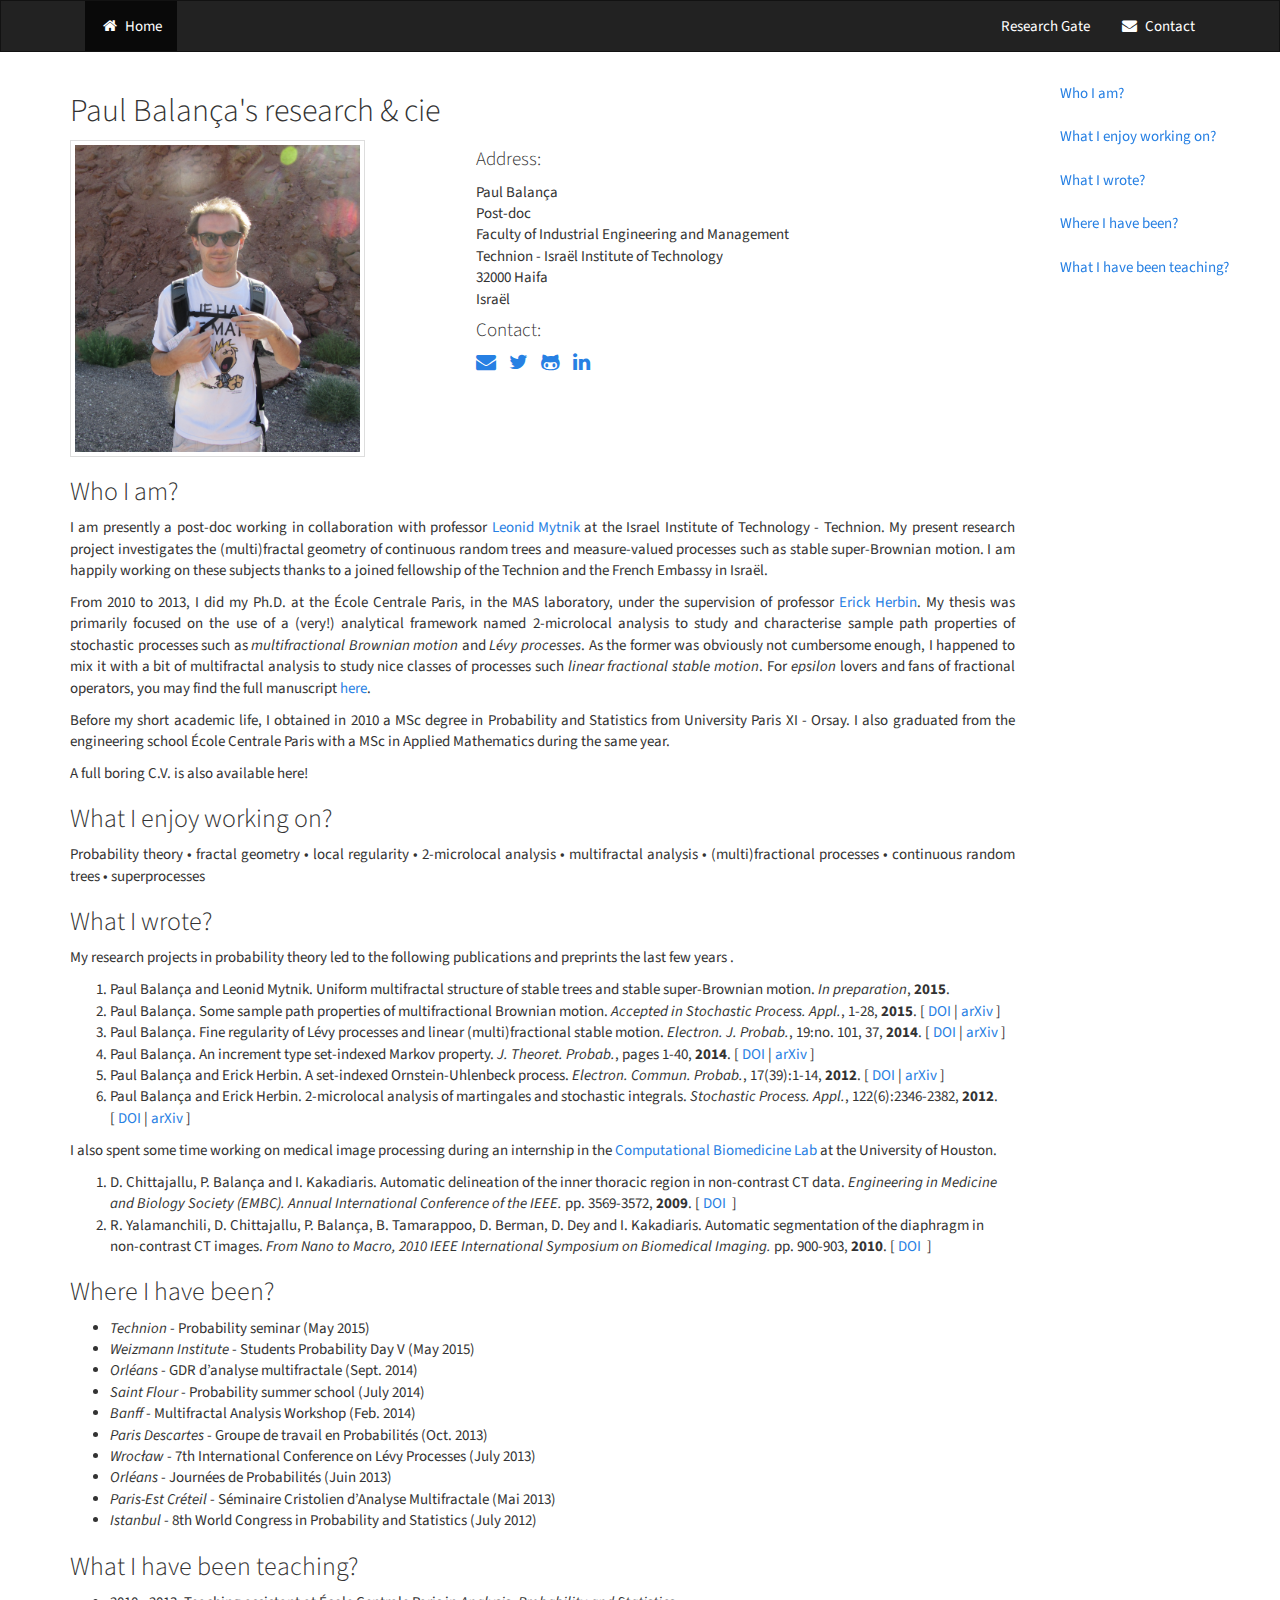
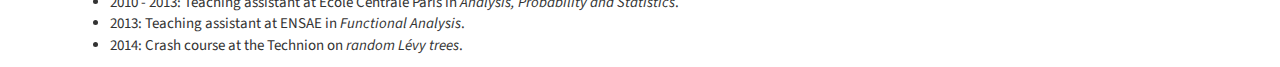
==== index.html @ 2288d872 "Update list of publications and short bio." ====
<!DOCTYPE html>
<html lang="en">
  <head>
    <meta charset="utf-8">
    <meta http-equiv="X-UA-Compatible" content="IE=edge">
    <meta name="viewport" content="width=device-width, initial-scale=1">
    <!-- The above 3 meta tags *must* come first in the head; any other head content must come *after* these tags -->
    <title>Home sweet Home - Paul Balança</title>

    <!-- Bootstrap -->
    <link href="css/bootstrap.min.css" rel="stylesheet">
    <!-- Font awesome -->
    <link rel="stylesheet" href="css/academicons.css" />
    <link rel="stylesheet" href="https://maxcdn.bootstrapcdn.com/font-awesome/4.3.0/css/font-awesome.min.css">
    <!-- Personal stylesheet -->
    <link href="css/style.css" rel="stylesheet">

    <!--     <script type='text/javascript'>//<![CDATA[
    $(window).load(function(){
    $('body').scrollspy({
    target: '#sidebar'
    });
    });//]]>
    </script> -->
    <!-- <script>
    $('body').scrollspy({
    target: '.bs-docs-sidebar',
    offset: 40});
    </script> -->
    <!-- HTML5 shim and Respond.js for IE8 support of HTML5 elements and media queries -->
    <!-- WARNING: Respond.js doesn't work if you view the page via file:// -->
    <!--[if lt IE 9]>
    <script src="https://oss.maxcdn.com/html5shiv/3.7.2/html5shiv.min.js"></script>
    <script src="https://oss.maxcdn.com/respond/1.4.2/respond.min.js"></script>
    <![endif]-->
  </head>
  <body>

    <nav class="navbar navbar-default">
      <div class="container">
        <div class="navbar-header">
          <button type="button" class="navbar-toggle collapsed" data-toggle="collapse" data-target="#bs-example-navbar-collapse-1">
          <span class="sr-only">Toggle navigation</span>
          <span class="icon-bar"></span>
          <span class="icon-bar"></span>
          <span class="icon-bar"></span>
          </button>
          <!-- <a class="navbar-brand" href="#">Paul Balança</a> -->
        </div>
        <div class="collapse navbar-collapse" id="bs-example-navbar-collapse-1">
          <ul class="nav navbar-nav">
            <li class="active"><a href="#"><i class="fa fa-home fa-fw"></i>&nbsp; Home<span class="sr-only">(current)</span></a></li>
            <!-- <li><a href="#">Research</a></li> -->
            <!-- <li><a href="#">Teaching</a></li> -->
            <!-- <li class="dropdown">
              <a href="#" class="dropdown-toggle" data-toggle="dropdown" role="button" aria-expanded="false">Visualisations <span class="caret"></span></a>
              <ul class="dropdown-menu" role="menu">
                <li><a href="#">Multifractal spectrum</a></li>
                <li><a href="#">Something else!</a></li>
                <li class="divider"></li>
              </ul>
            </li> -->
          </ul>
          <ul class="nav navbar-nav navbar-right">
            <li><a href="https://www.researchgate.net/profile/Paul_Balanca" target="_blank"><i class="ai ai-researchgate fa-fw"></i>&nbsp; Research Gate</a></li>
            <li><a href="mailto:paul.balanca@gmail.com"><i class="fa fa-envelope fa-fw"></i>&nbsp; Contact</a></li>
          </ul>
        </div>
      </div>
    </nav>

    <div class="container">
      <div class="row">
        <div class="col-md-10">
          <div class="row">
            <div class="col-xs-12 col-sm-12">
              <h2>Paul Balança's research &amp; cie</h2>
            </div>
            <div class="col-xs-12 col-sm-4">
              <img src="img/pic-reduce.jpg" alt="Morning is evil!" class="img-thumbnail">
            </div>
            <div class="col-xs-12 col-sm-1">
            </div>
            <div class="col-xs-12 col-sm-6">
              <h4>Address:</h4>
              <p>Paul Balança <br>
                Post-doc <br>
                Faculty of Industrial Engineering and Management <br>
                Technion - Israël Institute of Technology<br>
                32000 Haifa <br>
                Israël
              </p>
              <h4>Contact:</h4>
              <div id="contact-list" class="text-left">
                <ul class="list-unstyled list-inline">
                  <li><a class="btn-ct btn-ct-default btn-md" href="mailto:paul.balanca@gmail.com"><i class="fa fa-envelope fa-lg"></i></a></li>
                  <li><a class="btn-ct btn-ct-default btn-md" href="https://twitter.com/PaulBalanca"><i class="fa fa-twitter fa-lg"></i></a></li>
                  <li><a class="btn-ct btn-ct-default btn-md" href="https://github.com/balancap"><i class="fa fa-github-alt fa-lg"></i></a></li>
                  <li><a class="btn-ct btn-ct-default btn-md" href="https://linkedin.com/in/paulbalanca"><i class="fa fa-linkedin fa-lg"></i></a></li>
                  <li><a class="btn-ct btn-ct-default btn-md" href="https://www.researchgate.net/profile/Paul_Balanca"><i class="ai ai-researchgate fa-lg"></i></a></li>
                  <!-- <li><a class="btn-ct btn-ct-default btn-md" href="#"><i class="fa fa-rss fa-lg"></i></a></li> -->
                </ul>
              </div>
              <!-- <i class="ai ai-google-scholar-square fa-3x"></i> -->
            </div>
          </div>


          <h3 id="who">Who I am?</h3>
          <p class="text-justify">
            I am presently a post-doc working in collaboration with professor <a href="http://iew3.technion.ac.il/Home/Users/leonid.phtml" target="_blank">Leonid Mytnik</a> at the Israel Institute of Technology - Technion. My present research project investigates the (multi)fractal geometry of continuous random trees and measure-valued processes such as stable super-Brownian motion. I am happily working on these subjects thanks to a joined fellowship of the Technion and the French Embassy in Israël.
          </p>
          <p class="text-justify">
            From 2010 to 2013, I did my Ph.D. at the École Centrale Paris, in the MAS laboratory, under the supervision of professor <a href="http://erick.perso.math.cnrs.fr/" target="_blank">Erick Herbin</a>. My thesis was primarily focused on the use of a (very!) analytical framework named 2-microlocal analysis to study and characterise sample path properties of stochastic processes such as <em>multifractional Brownian motion</em> and <em>Lévy processes</em>. As the former was obviously not cumbersome enough, I happened to mix it with a bit of multifractal analysis to study nice classes of processes such <em>linear fractional stable motion</em>. For <em>epsilon</em> lovers and fans of fractional operators, you may find the full manuscript <a href="https://tel.archives-ouvertes.fr/tel-00958290/" target="_blank">here</a>.
          </p>
          <p class="text-justify">
            Before my short academic life, I obtained in 2010 a MSc degree in Probability and Statistics from University Paris XI - Orsay. I also graduated from the engineering school École Centrale Paris with a MSc in Applied Mathematics during the same year.
          </p>
          <p class="text-justify">
            A full boring C.V. is also available here!
          </p>


          <h3 id="research">What I enjoy working on?</h3>
          <p class="text-justify">
            Probability theory • fractal geometry • local regularity • 2-microlocal analysis • multifractal analysis • (multi)fractional processes • continuous random trees • superprocesses
          </p>
          <h3 id="articles">What I wrote?</h3>
          <p>My research projects in probability theory led to the following publications and preprints the last few years .</p>
          <ol>
            <li>Paul Balan&ccedil;a and Leonid Mytnik. Uniform multifractal structure of stable trees and stable super-Brownian motion. <em>In preparation</em>, <strong>2015</strong>.</li>
            <li>Paul Balan&ccedil;a. Some sample path properties of multifractional Brownian motion. <em>Accepted in Stochastic Process. Appl.</em>, 1-28, <strong>2015</strong>. [&nbsp;<a href="http://dx.doi.org/10.1016/j.spa.2015.05.008" target="_blank">DOI</a>&nbsp;| <a href="http://arxiv.org/abs/1408.0317" target="_blank">arXiv</a>&nbsp;]</li>
            <li>Paul Balan&ccedil;a. Fine regularity of L&eacute;vy processes and linear (multi)fractional stable motion. <em>Electron. J. Probab.</em>, 19:no. 101, 37, <strong>2014</strong>. [&nbsp;<a href="http://dx.doi.org/10.1214/EJP.v19-3393" target="_blank">DOI</a>&nbsp;| <a href="http://arxiv.org/abs/1302.3140" target="_blank">arXiv</a>&nbsp;]</li>
            <li>Paul Balan&ccedil;a. An increment type set-indexed Markov property. <em>J. Theoret. Probab.</em>, pages 1-40, <strong>2014</strong>. [&nbsp;<a href="http://dx.doi.org/10.1007/s10959-014-0555-y" target="_blank">DOI</a>&nbsp;| <a href="http://arxiv.org/abs/1207.6568" target="_blank">arXiv</a>&nbsp;]</li>
            <li>Paul Balan&ccedil;a and Erick Herbin. A set-indexed Ornstein-Uhlenbeck process. <em>Electron. Commun. Probab.</em>, 17(39):1-14, <strong>2012</strong>. [&nbsp;<a href="http://dx.doi.org/10.1214/ECP.v17-1903" target="_blank">DOI</a>&nbsp;| <a href="http://arxiv.org/abs/1203.5524" target="_blank">arXiv</a>&nbsp;]</li>
            <li>Paul Balan&ccedil;a and Erick Herbin. 2-microlocal analysis of martingales and stochastic integrals. <em>Stochastic Process. Appl.</em>, 122(6):2346-2382, <strong>2012</strong>. [&nbsp;<a href="http://dx.doi.org/10.1016/j.spa.2012.03.011" target="_blank">DOI</a>&nbsp;| <a href="http://arxiv.org/abs/1107.6016" target="_blank">arXiv</a>&nbsp;]</li>
          </ol>
          <p class="text-justify">I also spent some time working on medical image processing during an internship in the <a href="http://cbl.uh.edu/" target="_blank">Computational Biomedicine Lab</a> at the University of Houston.</p>
          <ol>
            <li>D. Chittajallu, P. Balança and I. Kakadiaris. Automatic delineation of the inner thoracic region in non-contrast CT data. <em>Engineering in Medicine and Biology Society (EMBC). Annual International Conference of the IEEE.</em> pp. 3569-3572, <strong>2009</strong>. [&nbsp;<a href="http://dx.doi.org/10.1109/IEMBS.2009.5332585" target="_blank">DOI</a> &nbsp;]</li>
            <li>R. Yalamanchili, D. Chittajallu, P. Balança, B. Tamarappoo, D. Berman, D. Dey and I. Kakadiaris. Automatic segmentation of the diaphragm in non-contrast CT images. <em>From Nano to Macro, 2010 IEEE International Symposium on Biomedical Imaging.</em> pp. 900-903, <strong>2010</strong>. [&nbsp;<a href="http://dx.doi.org/10.1109/ISBI.2010.5490132" target="_blank">DOI</a> &nbsp;]</li>
          </ol>

          <h3>Where I have been?</h3>
          <ul>
            <li><em>Technion</em> - Probability seminar (May 2015)</li>
            <li><em>Weizmann Institute</em> - Students Probability Day V (May 2015)</li>
            <li><em>Orléans</em> - GDR d’analyse multifractale (Sept. 2014)</li>
            <li><em>Saint Flour</em> - Probability summer school (July 2014)</li>
            <li><em>Banff</em> - Multifractal Analysis Workshop (Feb. 2014)</li>
            <li><em>Paris Descartes</em> - Groupe de travail en Probabilités (Oct. 2013)</li>
            <li><em>Wrocław</em> - 7th International Conference on Lévy Processes (July 2013)</li>
            <li><em>Orléans</em> - Journées de Probabilités (Juin 2013)</li>
            <li><em>Paris-Est Créteil</em> - Séminaire Cristolien d’Analyse Multifractale (Mai 2013)</li>
            <li><em>Istanbul</em> - 8th World Congress in Probability and Statistics (July 2012)</li>
          </ul>


          <h3 id="teaching">What I have been teaching?</h3>
          <ul>
            <li>2010 - 2013: Teaching assistant at École Centrale Paris in <em>Analysis, Probability and Statistics</em>.</li>
            <li>2013: Teaching assistant at ENSAE in <em>Functional Analysis</em>.</li>
            <li>2014: Crash course at the Technion on <em>random Lévy trees</em>.</li>
          </ul>
        </div>
        <div class="col-md-2">
          <nav class="bs-docs-sidebar hidden-print hidden-xs hidden-sm affix">
            <ul id="sidebar" class="nav nav-stacked fixed">
              <li><a href="#who">Who I am?</a></li>
              <li><a href="#research">What I enjoy working on?</a></li>
              <li><a href="#articles">What I wrote?</a></li>
              <li><a href="#conferences">Where I have been?</a></li>
              <li><a href="#teaching">What I have been teaching?</a></li>
              <!-- <li>
                <a href="#GroupC">Group C</a>
                <ul class="nav nav-stacked">
                  <li><a href="#GroupCSub1">Sub-Group 1</a></li>
                  <li><a href="#GroupCSub2">Sub-Group 2</a></li>
                </ul>
              </li> -->
            </ul>
          </nav>
        </div>
      </div>
    </div>
    <!-- jQuery (necessary for Bootstrap's JavaScript plugins) -->
    <script src="https://ajax.googleapis.com/ajax/libs/jquery/1.11.2/jquery.min.js"></script>
    <!-- Include all compiled plugins (below), or include individual files as needed -->
    <script src="js/bootstrap.min.js"></script>
    <script>
    (function(i,s,o,g,r,a,m){i['GoogleAnalyticsObject']=r;i[r]=i[r]||function(){
    (i[r].q=i[r].q||[]).push(arguments)},i[r].l=1*new Date();a=s.createElement(o),
    m=s.getElementsByTagName(o)[0];a.async=1;a.src=g;m.parentNode.insertBefore(a,m)
    })(window,document,'script','//www.google-analytics.com/analytics.js','ga');
    ga('create', 'UA-63406725-1', 'auto');
    ga('send', 'pageview');
    </script>
  </body>
</html>
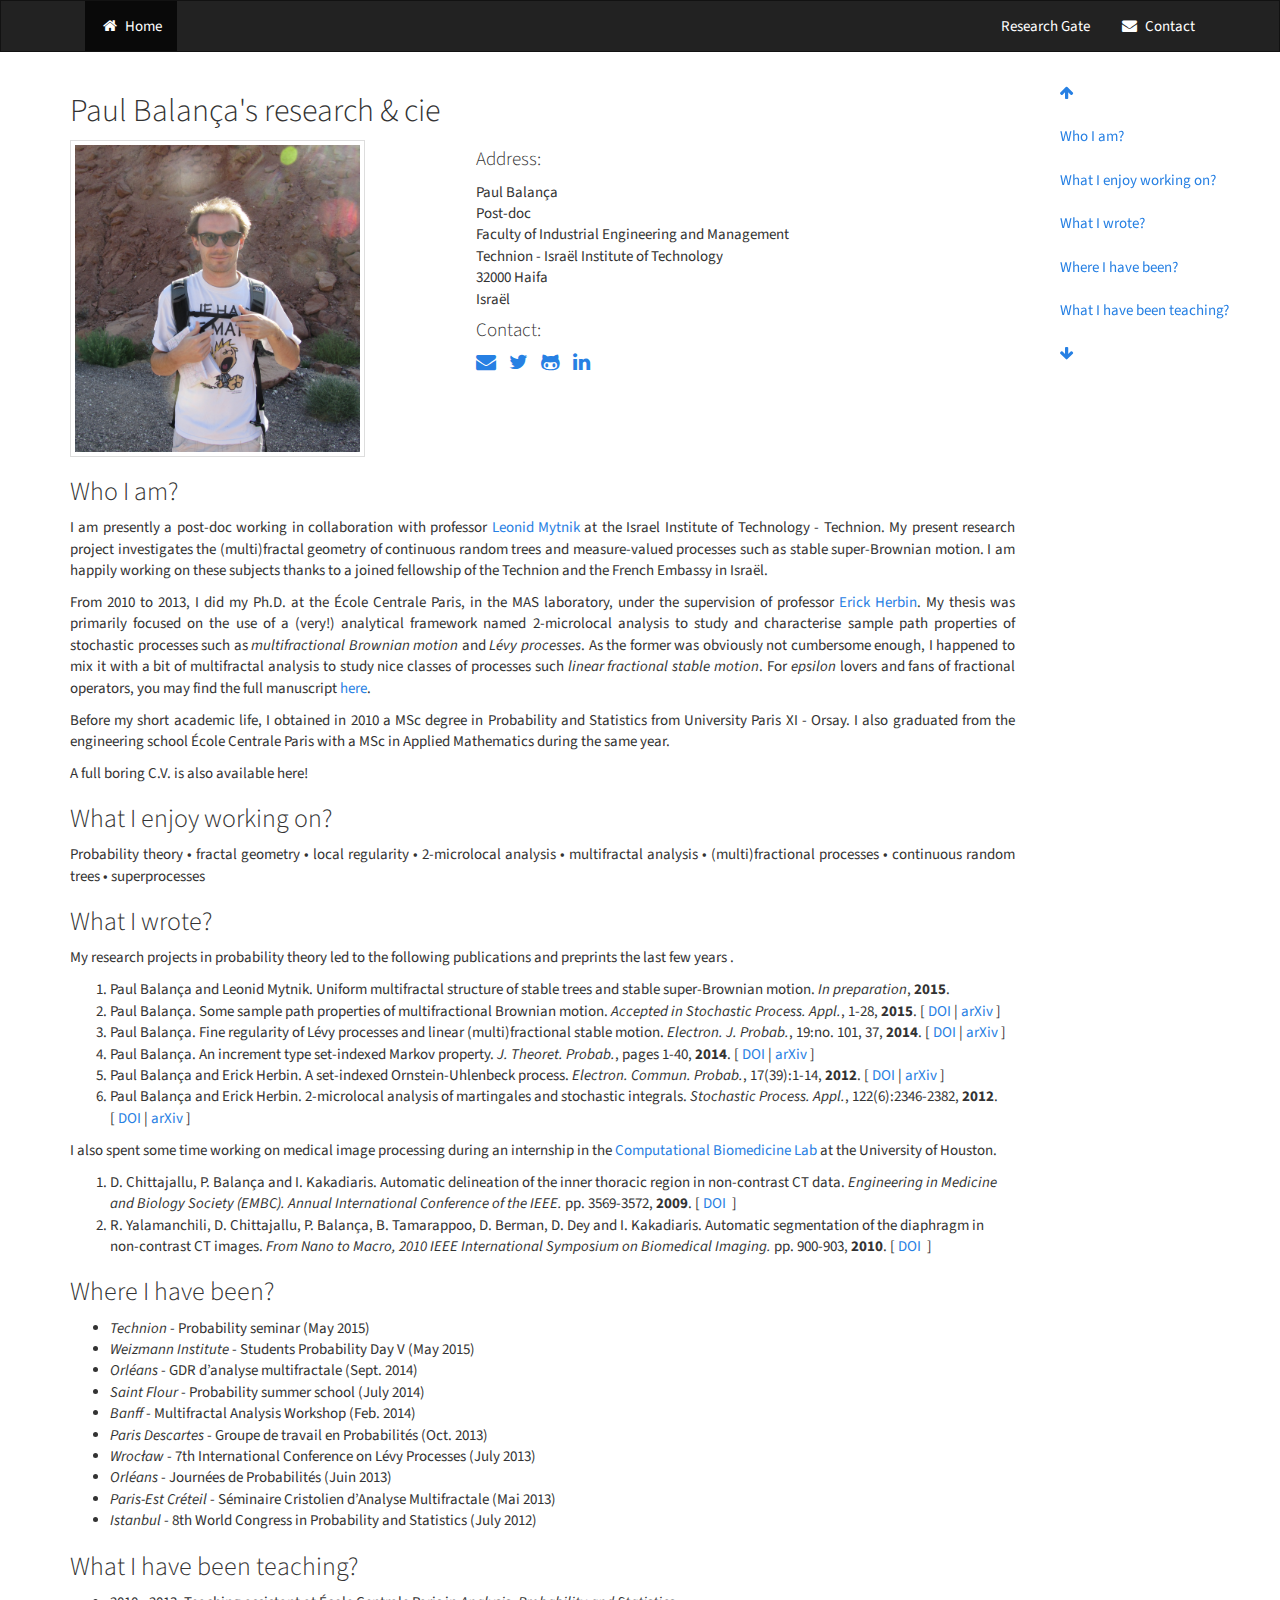
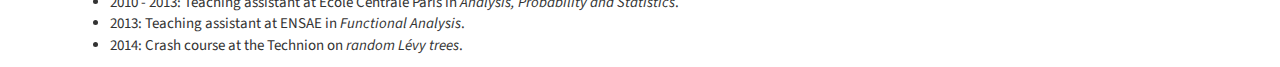
==== commit fa7a756d: "Add smooth scrolling + google analytics in HTML head." ====
--- a/index.html
+++ b/index.html
@@ -15,18 +15,15 @@
     <!-- Personal stylesheet -->
     <link href="css/style.css" rel="stylesheet">
 
-    <!--     <script type='text/javascript'>//<![CDATA[
-    $(window).load(function(){
-    $('body').scrollspy({
-    target: '#sidebar'
-    });
-    });//]]>
-    </script> -->
-    <!-- <script>
-    $('body').scrollspy({
-    target: '.bs-docs-sidebar',
-    offset: 40});
-    </script> -->
+    <script>
+    (function(i,s,o,g,r,a,m){i['GoogleAnalyticsObject']=r;i[r]=i[r]||function(){
+    (i[r].q=i[r].q||[]).push(arguments)},i[r].l=1*new Date();a=s.createElement(o),
+    m=s.getElementsByTagName(o)[0];a.async=1;a.src=g;m.parentNode.insertBefore(a,m)
+    })(window,document,'script','https://www.google-analytics.com/analytics.js','ga');
+    ga('create', 'UA-63406725-1', 'auto');
+    ga('send', 'pageview');
+    </script>
+
     <!-- HTML5 shim and Respond.js for IE8 support of HTML5 elements and media queries -->
     <!-- WARNING: Respond.js doesn't work if you view the page via file:// -->
     <!--[if lt IE 9]>
@@ -35,7 +32,7 @@
     <![endif]-->
   </head>
   <body>
-
+    <div id="anchor-top"></div>
     <nav class="navbar navbar-default">
       <div class="container">
         <div class="navbar-header">
@@ -49,7 +46,7 @@
         </div>
         <div class="collapse navbar-collapse" id="bs-example-navbar-collapse-1">
           <ul class="nav navbar-nav">
-            <li class="active"><a href="#"><i class="fa fa-home fa-fw"></i>&nbsp; Home<span class="sr-only">(current)</span></a></li>
+            <li class="active"><a href="#" name="home"><i class="fa fa-home fa-fw"></i>&nbsp; Home<span class="sr-only">(current)</span></a></li>
             <!-- <li><a href="#">Research</a></li> -->
             <!-- <li><a href="#">Teaching</a></li> -->
             <!-- <li class="dropdown">
@@ -141,7 +138,7 @@
             <li>R. Yalamanchili, D. Chittajallu, P. Balança, B. Tamarappoo, D. Berman, D. Dey and I. Kakadiaris. Automatic segmentation of the diaphragm in non-contrast CT images. <em>From Nano to Macro, 2010 IEEE International Symposium on Biomedical Imaging.</em> pp. 900-903, <strong>2010</strong>. [&nbsp;<a href="http://dx.doi.org/10.1109/ISBI.2010.5490132" target="_blank">DOI</a> &nbsp;]</li>
           </ol>
 
-          <h3>Where I have been?</h3>
+          <h3 id="conferences">Where I have been?</h3>
           <ul>
             <li><em>Technion</em> - Probability seminar (May 2015)</li>
             <li><em>Weizmann Institute</em> - Students Probability Day V (May 2015)</li>
@@ -166,11 +163,13 @@
         <div class="col-md-2">
           <nav class="bs-docs-sidebar hidden-print hidden-xs hidden-sm affix">
             <ul id="sidebar" class="nav nav-stacked fixed">
-              <li><a href="#who">Who I am?</a></li>
-              <li><a href="#research">What I enjoy working on?</a></li>
-              <li><a href="#articles">What I wrote?</a></li>
-              <li><a href="#conferences">Where I have been?</a></li>
-              <li><a href="#teaching">What I have been teaching?</a></li>
+              <li><a data-scroll href="#anchor-top"><i class="fa fa-arrow-up"></i></a></li>
+              <li><a data-scroll href="#who">Who I am?</a></li>
+              <li><a data-scroll href="#research">What I enjoy working on?</a></li>
+              <li><a data-scroll href="#articles" >What I wrote?</a></li>
+              <li><a data-scroll href="#conferences">Where I have been?</a></li>
+              <li><a data-scroll href="#teaching">What I have been teaching?</a></li>
+              <li><a data-scroll href="#anchor-bottom"><i class="fa fa-arrow-down"></i></a></li>
               <!-- <li>
                 <a href="#GroupC">Group C</a>
                 <ul class="nav nav-stacked">
@@ -183,17 +182,16 @@
         </div>
       </div>
     </div>
+    <div id="anchor-bottom"></div>
+
     <!-- jQuery (necessary for Bootstrap's JavaScript plugins) -->
     <script src="https://ajax.googleapis.com/ajax/libs/jquery/1.11.2/jquery.min.js"></script>
-    <!-- Include all compiled plugins (below), or include individual files as needed -->
+    <!-- Additional js plugins -->
     <script src="js/bootstrap.min.js"></script>
+
+    <script src="js/smooth-scroll.min.js"></script>
     <script>
-    (function(i,s,o,g,r,a,m){i['GoogleAnalyticsObject']=r;i[r]=i[r]||function(){
-    (i[r].q=i[r].q||[]).push(arguments)},i[r].l=1*new Date();a=s.createElement(o),
-    m=s.getElementsByTagName(o)[0];a.async=1;a.src=g;m.parentNode.insertBefore(a,m)
-    })(window,document,'script','//www.google-analytics.com/analytics.js','ga');
-    ga('create', 'UA-63406725-1', 'auto');
-    ga('send', 'pageview');
+      smoothScroll.init();
     </script>
   </body>
 </html>
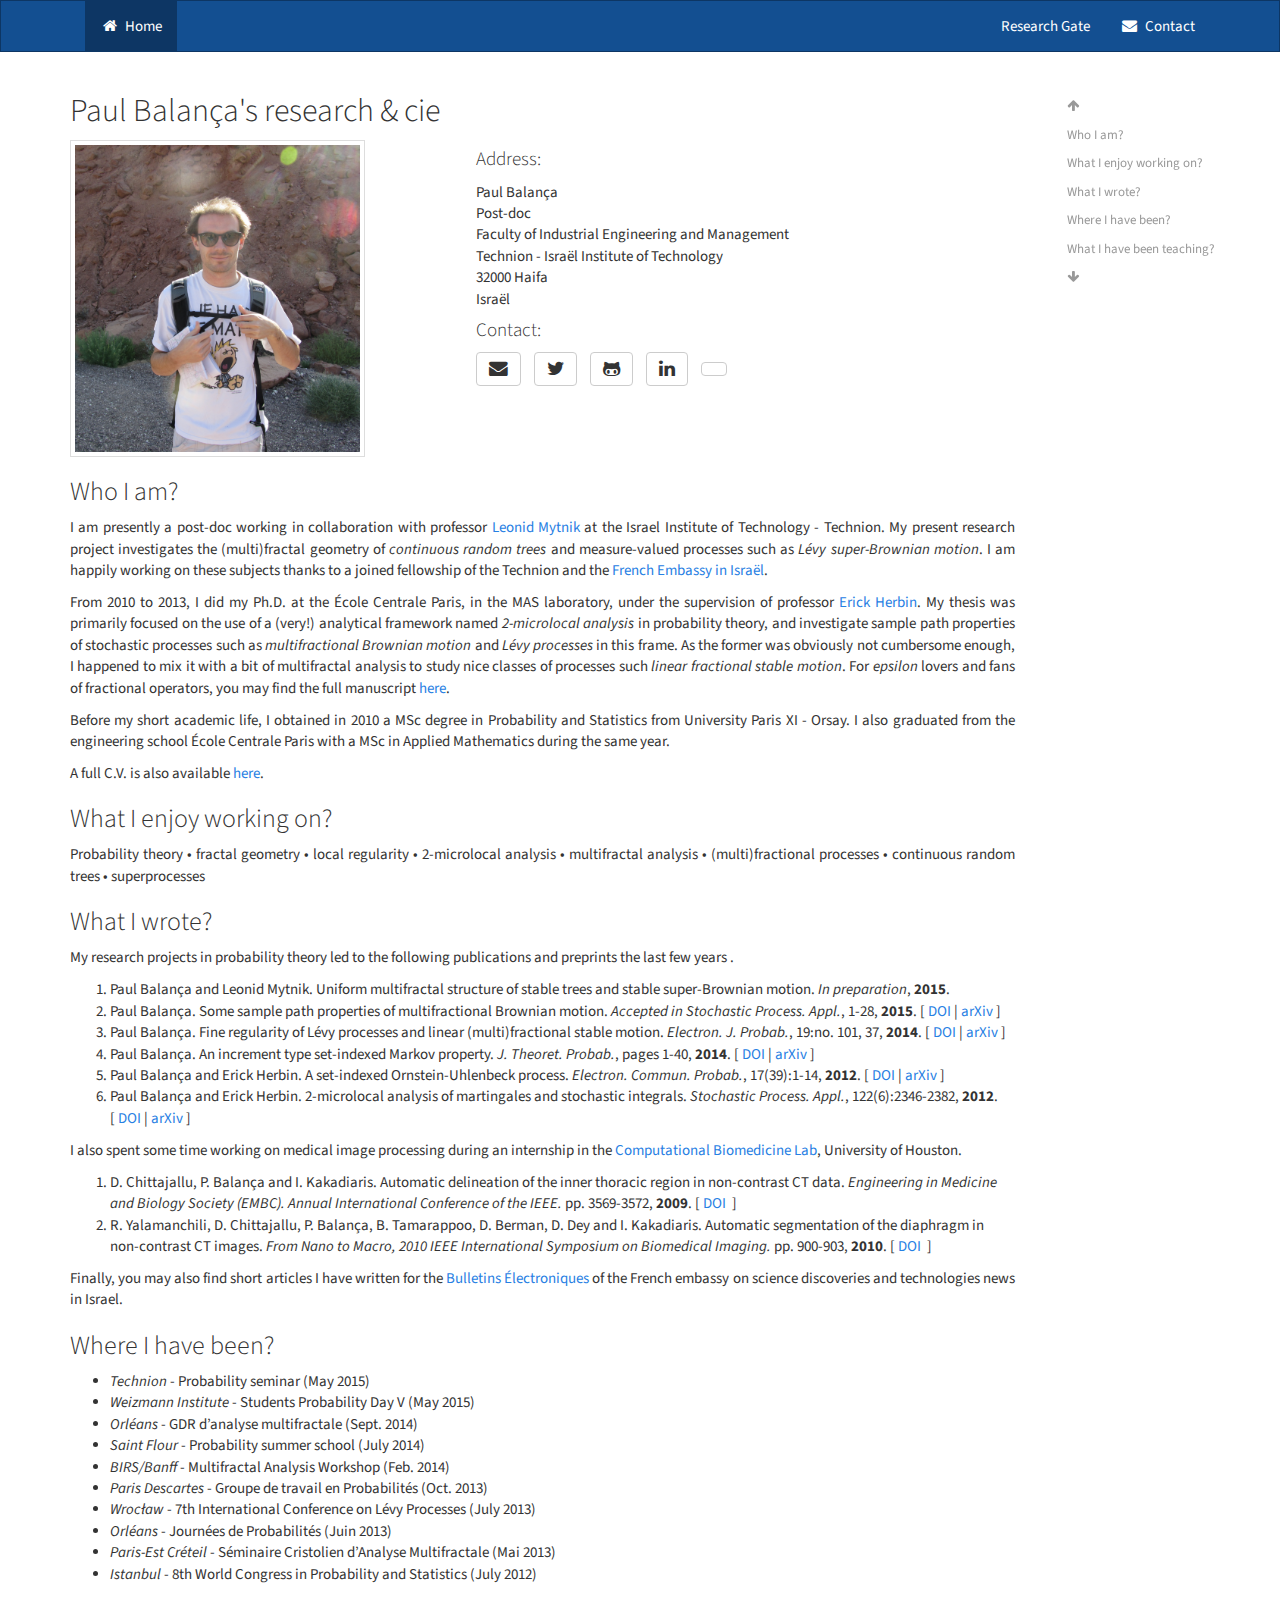
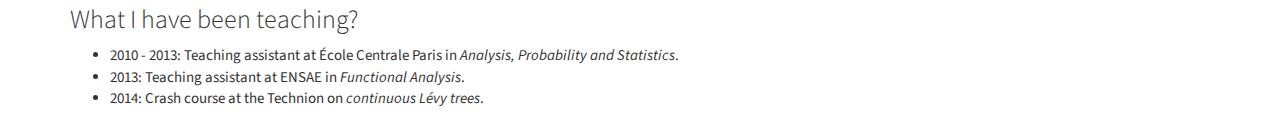
==== commit b6d8741a: "Converging to some nice colors!" ====
--- a/index.html
+++ b/index.html
@@ -33,7 +33,7 @@
   </head>
   <body>
     <div id="anchor-top"></div>
-    <nav class="navbar navbar-default">
+    <nav class="navbar navbar-inverse">
       <div class="container">
         <div class="navbar-header">
           <button type="button" class="navbar-toggle collapsed" data-toggle="collapse" data-target="#bs-example-navbar-collapse-1">
@@ -105,16 +105,16 @@
 
           <h3 id="who">Who I am?</h3>
           <p class="text-justify">
-            I am presently a post-doc working in collaboration with professor <a href="http://iew3.technion.ac.il/Home/Users/leonid.phtml" target="_blank">Leonid Mytnik</a> at the Israel Institute of Technology - Technion. My present research project investigates the (multi)fractal geometry of continuous random trees and measure-valued processes such as stable super-Brownian motion. I am happily working on these subjects thanks to a joined fellowship of the Technion and the French Embassy in Israël.
+            I am presently a post-doc working in collaboration with professor <a href="http://iew3.technion.ac.il/Home/Users/leonid.phtml" target="_blank">Leonid Mytnik</a> at the Israel Institute of Technology - Technion. My present research project investigates the (multi)fractal geometry of <em>continuous random trees</em> and measure-valued processes such as <em>Lévy super-Brownian motion</em>. I am happily working on these subjects thanks to a joined fellowship of the Technion and the <a href="http://institutfrancais-israel.com/">French Embassy in Israël</a>.
           </p>
           <p class="text-justify">
-            From 2010 to 2013, I did my Ph.D. at the École Centrale Paris, in the MAS laboratory, under the supervision of professor <a href="http://erick.perso.math.cnrs.fr/" target="_blank">Erick Herbin</a>. My thesis was primarily focused on the use of a (very!) analytical framework named 2-microlocal analysis to study and characterise sample path properties of stochastic processes such as <em>multifractional Brownian motion</em> and <em>Lévy processes</em>. As the former was obviously not cumbersome enough, I happened to mix it with a bit of multifractal analysis to study nice classes of processes such <em>linear fractional stable motion</em>. For <em>epsilon</em> lovers and fans of fractional operators, you may find the full manuscript <a href="https://tel.archives-ouvertes.fr/tel-00958290/" target="_blank">here</a>.
+            From 2010 to 2013, I did my Ph.D. at the École Centrale Paris, in the MAS laboratory, under the supervision of professor <a href="http://erick.perso.math.cnrs.fr/" target="_blank">Erick Herbin</a>. My thesis was primarily focused on the use of a (very!) analytical framework named <em>2-microlocal analysis</em> in probability theory, and investigate sample path properties of stochastic processes such as <em>multifractional Brownian motion</em> and <em>Lévy processes</em> in this frame. As the former was obviously not cumbersome enough, I happened to mix it with a bit of multifractal analysis to study nice classes of processes such <em>linear fractional stable motion</em>. For <em>epsilon</em> lovers and fans of fractional operators, you may find the full manuscript <a href="https://tel.archives-ouvertes.fr/tel-00958290/" target="_blank">here</a>.
           </p>
           <p class="text-justify">
             Before my short academic life, I obtained in 2010 a MSc degree in Probability and Statistics from University Paris XI - Orsay. I also graduated from the engineering school École Centrale Paris with a MSc in Applied Mathematics during the same year.
           </p>
           <p class="text-justify">
-            A full boring C.V. is also available here!
+            A full C.V. is also available <a href="files/cv_research.pdf" target="_blank">here</a>.
           </p>
 
 
@@ -132,11 +132,13 @@
             <li>Paul Balan&ccedil;a and Erick Herbin. A set-indexed Ornstein-Uhlenbeck process. <em>Electron. Commun. Probab.</em>, 17(39):1-14, <strong>2012</strong>. [&nbsp;<a href="http://dx.doi.org/10.1214/ECP.v17-1903" target="_blank">DOI</a>&nbsp;| <a href="http://arxiv.org/abs/1203.5524" target="_blank">arXiv</a>&nbsp;]</li>
             <li>Paul Balan&ccedil;a and Erick Herbin. 2-microlocal analysis of martingales and stochastic integrals. <em>Stochastic Process. Appl.</em>, 122(6):2346-2382, <strong>2012</strong>. [&nbsp;<a href="http://dx.doi.org/10.1016/j.spa.2012.03.011" target="_blank">DOI</a>&nbsp;| <a href="http://arxiv.org/abs/1107.6016" target="_blank">arXiv</a>&nbsp;]</li>
           </ol>
-          <p class="text-justify">I also spent some time working on medical image processing during an internship in the <a href="http://cbl.uh.edu/" target="_blank">Computational Biomedicine Lab</a> at the University of Houston.</p>
+          <p class="text-justify">I also spent some time working on medical image processing during an internship in the <a href="http://cbl.uh.edu/" target="_blank">Computational Biomedicine Lab</a>, University of Houston.</p>
           <ol>
             <li>D. Chittajallu, P. Balança and I. Kakadiaris. Automatic delineation of the inner thoracic region in non-contrast CT data. <em>Engineering in Medicine and Biology Society (EMBC). Annual International Conference of the IEEE.</em> pp. 3569-3572, <strong>2009</strong>. [&nbsp;<a href="http://dx.doi.org/10.1109/IEMBS.2009.5332585" target="_blank">DOI</a> &nbsp;]</li>
             <li>R. Yalamanchili, D. Chittajallu, P. Balança, B. Tamarappoo, D. Berman, D. Dey and I. Kakadiaris. Automatic segmentation of the diaphragm in non-contrast CT images. <em>From Nano to Macro, 2010 IEEE International Symposium on Biomedical Imaging.</em> pp. 900-903, <strong>2010</strong>. [&nbsp;<a href="http://dx.doi.org/10.1109/ISBI.2010.5490132" target="_blank">DOI</a> &nbsp;]</li>
           </ol>
+
+          <p class="text-justify">Finally, you may also find short articles I have written for the <a href="http://www.bulletins-electroniques.com/accueil/be_israel.php" target="_blank">Bulletins Électroniques</a> of the French embassy on science discoveries and technologies news in Israel.</p>
 
           <h3 id="conferences">Where I have been?</h3>
           <ul>
@@ -144,7 +146,7 @@
             <li><em>Weizmann Institute</em> - Students Probability Day V (May 2015)</li>
             <li><em>Orléans</em> - GDR d’analyse multifractale (Sept. 2014)</li>
             <li><em>Saint Flour</em> - Probability summer school (July 2014)</li>
-            <li><em>Banff</em> - Multifractal Analysis Workshop (Feb. 2014)</li>
+            <li><em>BIRS/Banff</em> - Multifractal Analysis Workshop (Feb. 2014)</li>
             <li><em>Paris Descartes</em> - Groupe de travail en Probabilités (Oct. 2013)</li>
             <li><em>Wrocław</em> - 7th International Conference on Lévy Processes (July 2013)</li>
             <li><em>Orléans</em> - Journées de Probabilités (Juin 2013)</li>
@@ -157,7 +159,7 @@
           <ul>
             <li>2010 - 2013: Teaching assistant at École Centrale Paris in <em>Analysis, Probability and Statistics</em>.</li>
             <li>2013: Teaching assistant at ENSAE in <em>Functional Analysis</em>.</li>
-            <li>2014: Crash course at the Technion on <em>random Lévy trees</em>.</li>
+            <li>2014: Crash course at the Technion on <em>continuous Lévy trees</em>.</li>
           </ul>
         </div>
         <div class="col-md-2">
--- a/css/style.css
+++ b/css/style.css
@@ -0,0 +1,198 @@
+@import url(http://fonts.googleapis.com/css?family=Ubuntu:500&subset=latin,latin-ext);
+
+.fixed {
+    position: fixed;
+}
+
+/* sidebar */
+.bs-docs-sidebar {
+    padding-left: 0px;
+    margin-top: 20px;
+    margin-bottom: 20px;
+}
+
+/* all links */
+.bs-docs-sidebar .nav>li>a {
+    color: #999;
+    border-left: 2px solid transparent;
+    padding: 4px 20px;
+    font-size: 13px;
+    font-weight: 400;
+}
+
+/* nested links */
+.bs-docs-sidebar .nav .nav>li>a {
+    padding-top: 1px;
+    padding-bottom: 1px;
+    padding-left: 30px;
+    font-size: 12px;
+}
+
+/* active & hover links */
+.bs-docs-sidebar .nav>.active>a,
+.bs-docs-sidebar .nav>li>a:hover,
+.bs-docs-sidebar .nav>li>a:focus {
+    color: #1a6ecc;
+    text-decoration: none;
+    background-color: transparent;
+    border-left-color: #1a6ecc;
+}
+/* all active links */
+.bs-docs-sidebar .nav>.active>a,
+.bs-docs-sidebar .nav>.active:hover>a,
+.bs-docs-sidebar .nav>.active:focus>a {
+    font-weight: 700;
+}
+/* nested active links */
+.bs-docs-sidebar .nav .nav>.active>a,
+.bs-docs-sidebar .nav .nav>.active:hover>a,
+.bs-docs-sidebar .nav .nav>.active:focus>a {
+    font-weight: 500;
+}
+
+/* hide inactive nested list */
+.bs-docs-sidebar .nav ul.nav {
+    display: none;
+}
+/* show active nested list */
+.bs-docs-sidebar .nav>.active>ul.nav {
+    display: block;
+}
+
+#contact-list li .fa,
+article .share .btn-ct {
+    -o-transition:color .2s ease-out, background 1s ease-in;
+  -ms-transition:color .2s ease-out, background 1s ease-in;
+  -moz-transition:color .2s ease-out, background 1s ease-in;
+  -webkit-transition:color .2s ease-out, background 1s ease-in;
+  transition:color .2s ease-out, background 1s ease-in;
+}
+#contact-list li:hover .fa-twitter,
+article .share .twitter:hover {
+    color: #00ACEE;
+    border-color: #00ACEE;
+}
+#contact-list li:hover .fa-linkedin {
+    color: #1D87BD;
+}
+#contact-list li:hover .fa-envelope {
+    color: #b72020;
+}
+#contact-list li:hover .ai-researchgate {
+    color: #7bb71f;
+}
+#contact-list li:hover .fa-pinterest {
+    color: #CC2127;
+}
+#contact-list li:hover .fa-rss {
+    color: #e74c3c;
+}
+article .share .facebook:hover {
+    color: #43609C;
+    border-color: #43609C;
+}
+article .share .gplus:hover {
+    color: #C13929;
+    border-color: #C13929;
+}
+
+
+.btn-ct {
+  display: inline-block;
+  padding: 6px 12px;
+  margin-bottom: 0;
+  font-size: 14px;
+  font-weight: normal;
+  line-height: 1.42857143;
+  text-align: center;
+  white-space: nowrap;
+  vertical-align: middle;
+  -ms-touch-action: manipulation;
+      touch-action: manipulation;
+  cursor: pointer;
+  -webkit-user-select: none;
+     -moz-user-select: none;
+      -ms-user-select: none;
+          user-select: none;
+  background-image: none;
+  border: 1px solid transparent;
+  border-radius: 4px;
+}
+.btn-ct:focus,
+.btn-ct:active:focus,
+.btn-ct.active:focus,
+.btn-ct.focus,
+.btn-ct:active.focus,
+.btn-ct.active.focus {
+  outline: thin dotted;
+  outline: 5px auto -webkit-focus-ring-color;
+  outline-offset: -2px;
+}
+.btn-ct:hover,
+.btn-ct:focus,
+.btn-ct.focus {
+  color: #333;
+  text-decoration: none;
+}
+.btn-ct:active,
+.btn-ct.active {
+  background-image: none;
+  outline: 0;
+  -webkit-box-shadow: inset 0 3px 5px rgba(0, 0, 0, .125);
+          box-shadow: inset 0 3px 5px rgba(0, 0, 0, .125);
+}
+.btn-ct.disabled,
+.btn-ct[disabled],
+fieldset[disabled] .btn-ct {
+  pointer-events: none;
+  cursor: not-allowed;
+  filter: alpha(opacity=65);
+  -webkit-box-shadow: none;
+          box-shadow: none;
+  opacity: .65;
+}
+.btn-ct-default {
+  color: #333;
+  background-color: #fff;
+  border-color: #ccc;
+}
+.btn-ct-default:hover,
+.btn-ct-default:focus,
+.btn-ct-default.focus,
+.btn-ct-default:active,
+.btn-ct-default.active,
+.open > .dropdown-toggle.btn-ct-default {
+  color: #333;
+  background-color: #e6e6e6;
+  border-color: #adadad;
+}
+.btn-ct-default:active,
+.btn-ct-default.active,
+.open > .dropdown-toggle.btn-ct-default {
+  background-image: none;
+}
+.btn-ct-default.disabled,
+.btn-ct-default[disabled],
+fieldset[disabled] .btn-ct-default,
+.btn-ct-default.disabled:hover,
+.btn-ct-default[disabled]:hover,
+fieldset[disabled] .btn-ct-default:hover,
+.btn-ct-default.disabled:focus,
+.btn-ct-default[disabled]:focus,
+fieldset[disabled] .btn-ct-default:focus,
+.btn-ct-default.disabled.focus,
+.btn-ct-default[disabled].focus,
+fieldset[disabled] .btn-ct-default.focus,
+.btn-ct-default.disabled:active,
+.btn-ct-default[disabled]:active,
+fieldset[disabled] .btn-ct-default:active,
+.btn-ct-default.disabled.active,
+.btn-ct-default[disabled].active,
+fieldset[disabled] .btn-ct-default.active {
+  background-color: #fff;
+  border-color: #ccc;
+}
+.btn-ct-default .badge {
+  color: #fff;
+  background-color: #333;
+}
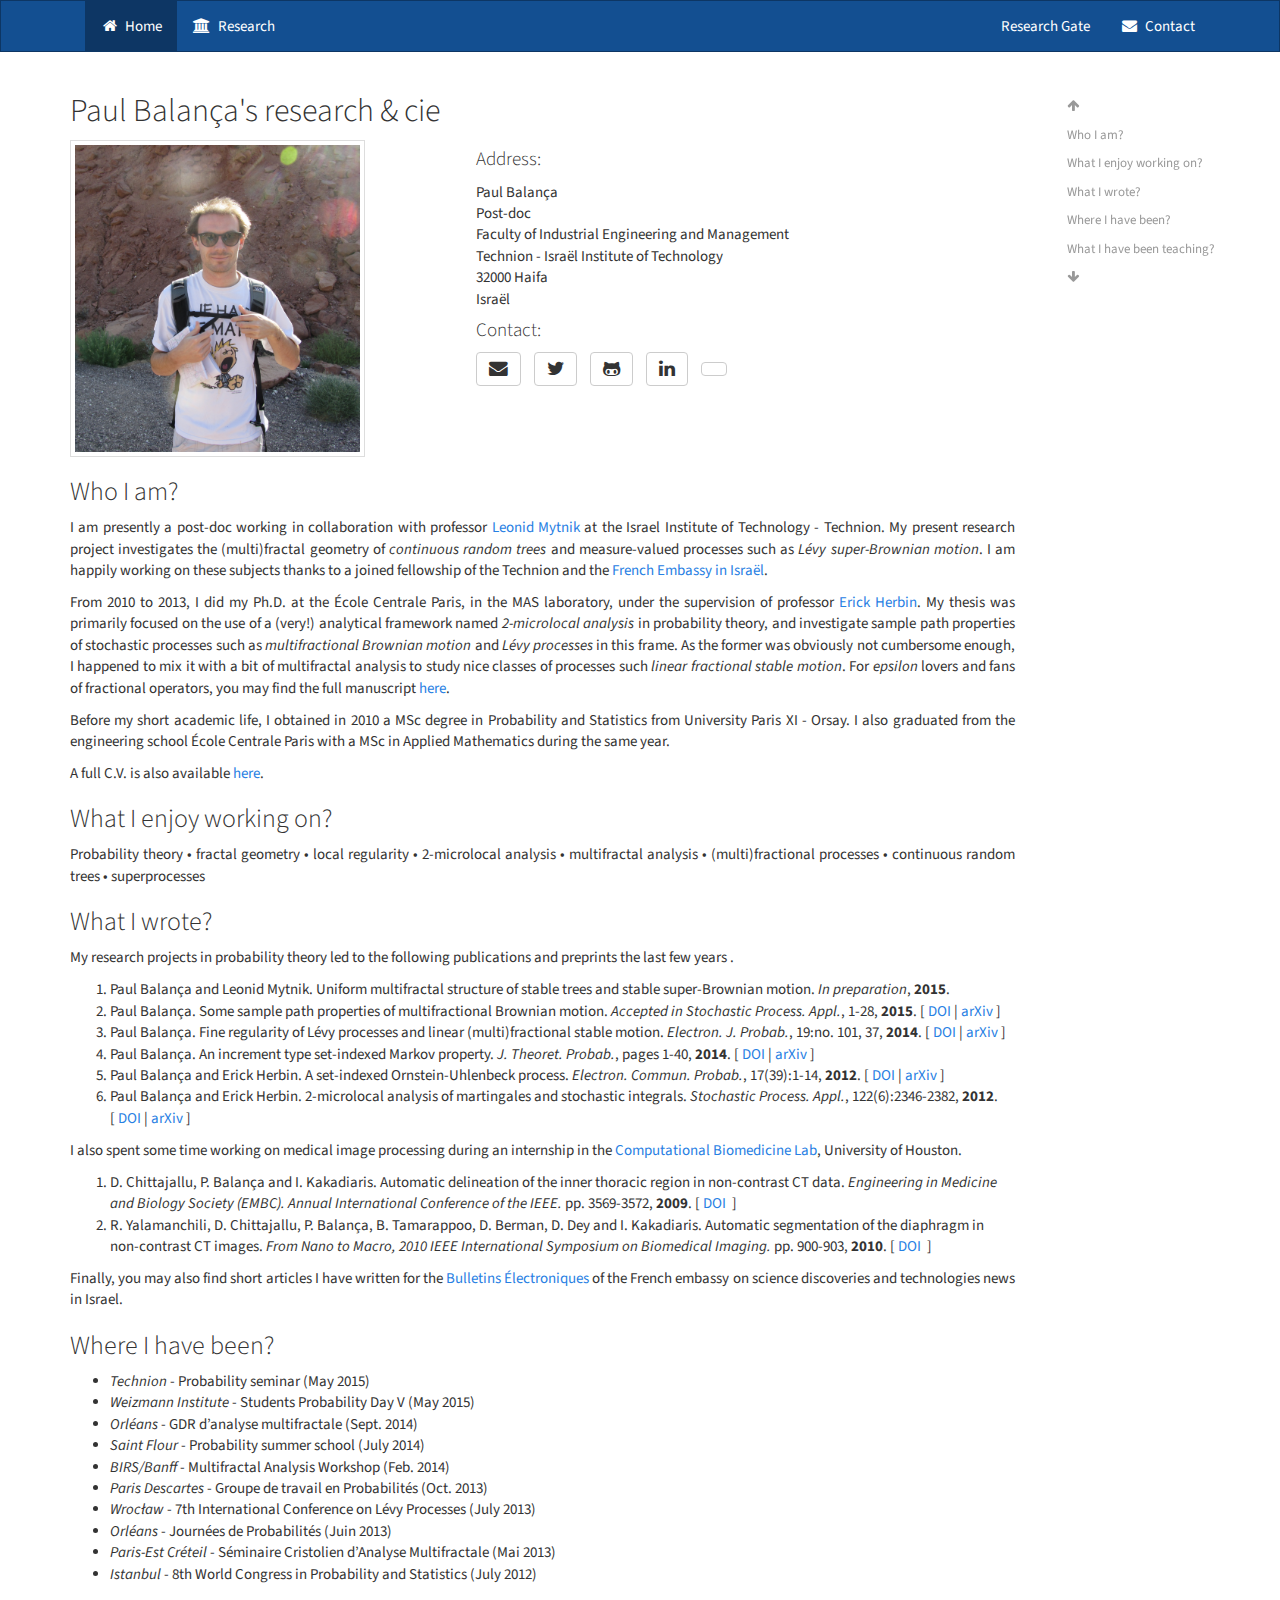
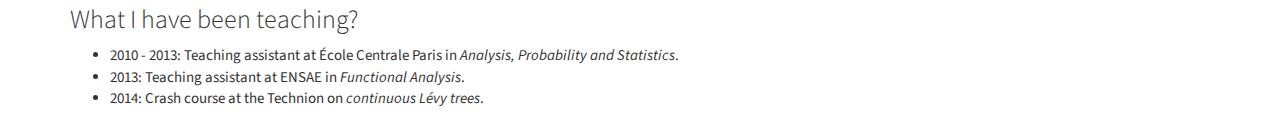
==== commit 16e05409: "Add Research page and publications list on it." ====
--- a/index.html
+++ b/index.html
@@ -47,16 +47,7 @@
         <div class="collapse navbar-collapse" id="bs-example-navbar-collapse-1">
           <ul class="nav navbar-nav">
             <li class="active"><a href="#" name="home"><i class="fa fa-home fa-fw"></i>&nbsp; Home<span class="sr-only">(current)</span></a></li>
-            <!-- <li><a href="#">Research</a></li> -->
-            <!-- <li><a href="#">Teaching</a></li> -->
-            <!-- <li class="dropdown">
-              <a href="#" class="dropdown-toggle" data-toggle="dropdown" role="button" aria-expanded="false">Visualisations <span class="caret"></span></a>
-              <ul class="dropdown-menu" role="menu">
-                <li><a href="#">Multifractal spectrum</a></li>
-                <li><a href="#">Something else!</a></li>
-                <li class="divider"></li>
-              </ul>
-            </li> -->
+            <li><a href="research/" name="research"><i class="fa fa-university fa-fw"></i>&nbsp; Research<span class="sr-only">(current)</span></a></li>
           </ul>
           <ul class="nav navbar-nav navbar-right">
             <li><a href="https://www.researchgate.net/profile/Paul_Balanca" target="_blank"><i class="ai ai-researchgate fa-fw"></i>&nbsp; Research Gate</a></li>
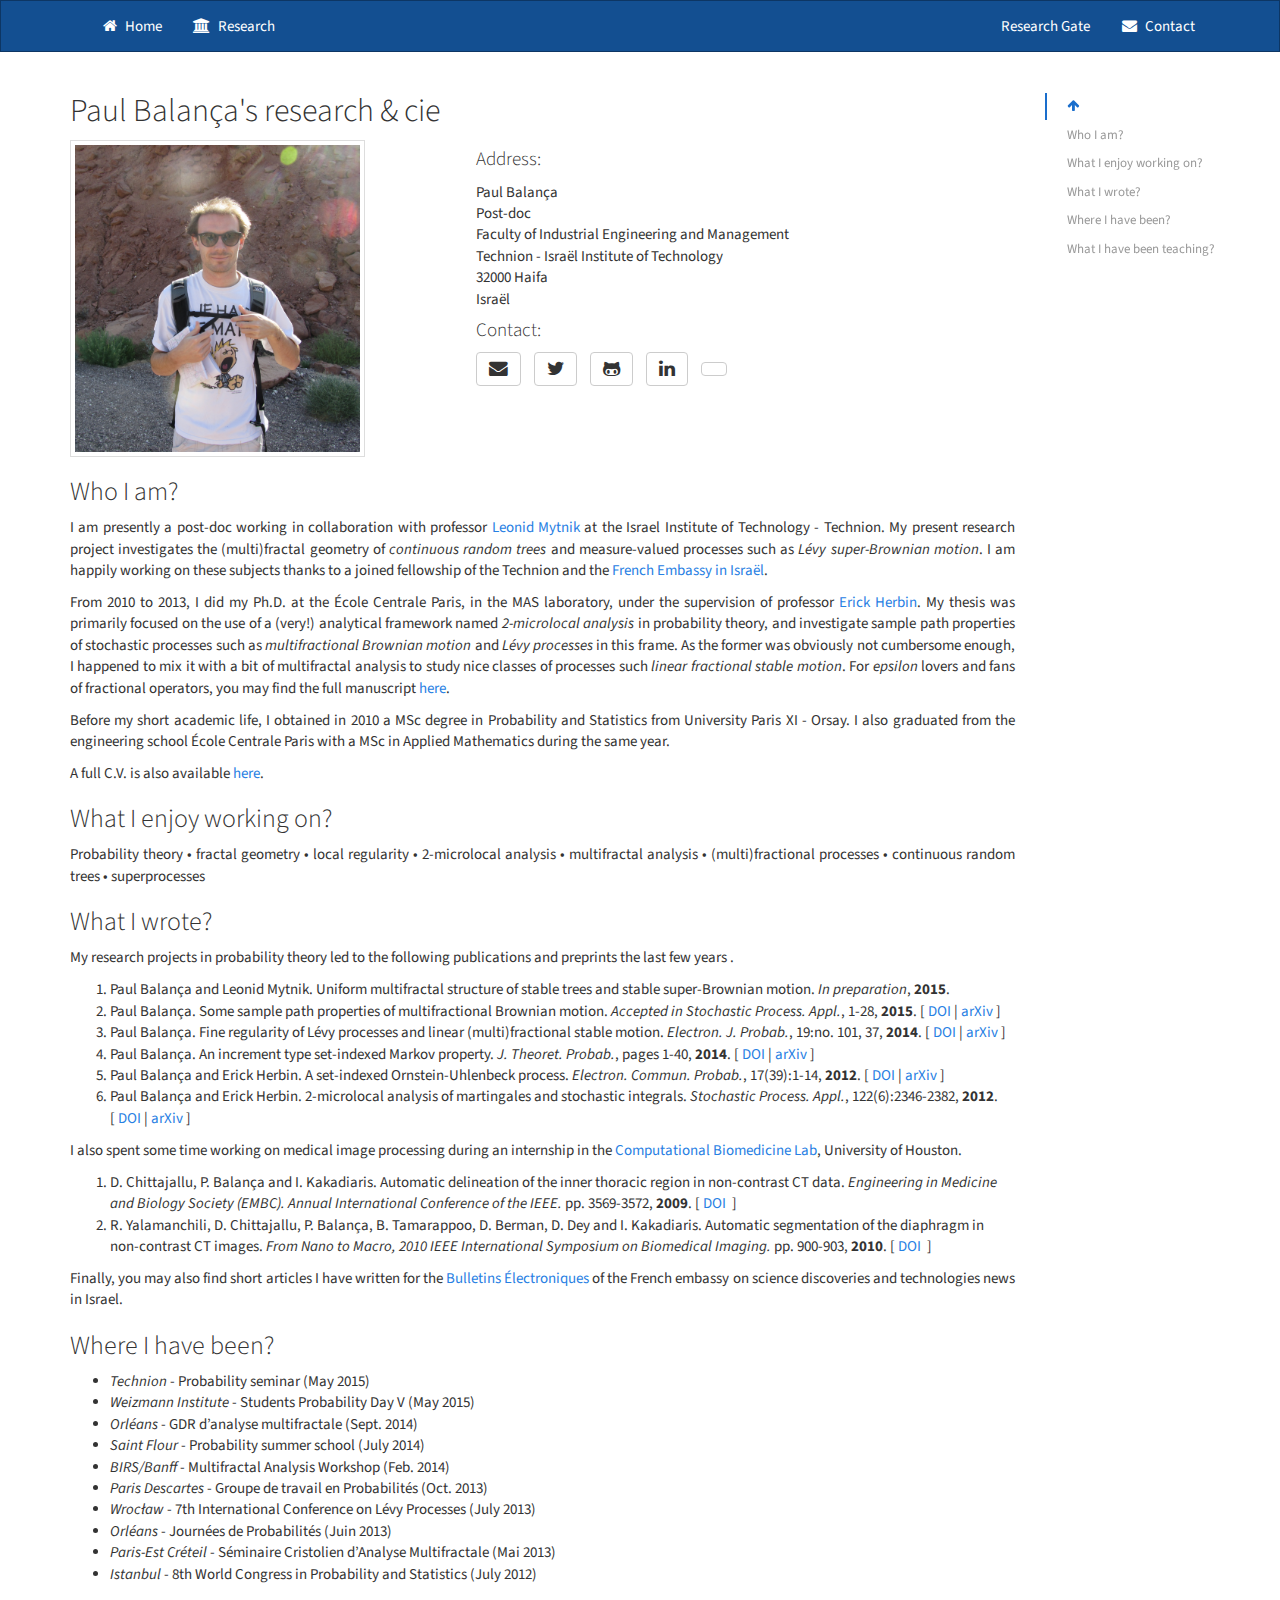
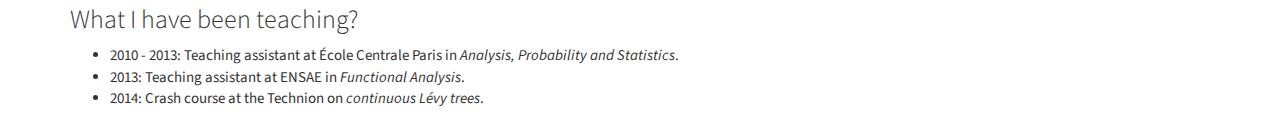
==== commit df3d47f7: "New build!" ====
--- a/index.html
+++ b/index.html
@@ -5,8 +5,8 @@
     <meta http-equiv="X-UA-Compatible" content="IE=edge">
     <meta name="viewport" content="width=device-width, initial-scale=1">
     <!-- The above 3 meta tags *must* come first in the head; any other head content must come *after* these tags -->
-    <title>Home sweet Home - Paul Balança</title>
-
+    <title>Home Sweet Imaginary Home -- Paul Balança</title>
+  
     <!-- Bootstrap -->
     <link href="css/bootstrap.min.css" rel="stylesheet">
     <!-- Font awesome -->
@@ -14,7 +14,10 @@
     <link rel="stylesheet" href="https://maxcdn.bootstrapcdn.com/font-awesome/4.3.0/css/font-awesome.min.css">
     <!-- Personal stylesheet -->
     <link href="css/style.css" rel="stylesheet">
-
+    
+    <script type="text/javascript" src="https://cdn.mathjax.org/mathjax/latest/MathJax.js?config=TeX-AMS-MML_HTMLorMML"></script>
+  
+    <!--Google analytics code-->
     <script>
     (function(i,s,o,g,r,a,m){i['GoogleAnalyticsObject']=r;i[r]=i[r]||function(){
     (i[r].q=i[r].q||[]).push(arguments)},i[r].l=1*new Date();a=s.createElement(o),
@@ -23,15 +26,10 @@
     ga('create', 'UA-63406725-1', 'auto');
     ga('send', 'pageview');
     </script>
-
-    <!-- HTML5 shim and Respond.js for IE8 support of HTML5 elements and media queries -->
-    <!-- WARNING: Respond.js doesn't work if you view the page via file:// -->
-    <!--[if lt IE 9]>
-    <script src="https://oss.maxcdn.com/html5shiv/3.7.2/html5shiv.min.js"></script>
-    <script src="https://oss.maxcdn.com/respond/1.4.2/respond.min.js"></script>
-    <![endif]-->
   </head>
+  
   <body>
+    
     <div id="anchor-top"></div>
     <nav class="navbar navbar-inverse">
       <div class="container">
@@ -46,7 +44,7 @@
         </div>
         <div class="collapse navbar-collapse" id="bs-example-navbar-collapse-1">
           <ul class="nav navbar-nav">
-            <li class="active"><a href="#" name="home"><i class="fa fa-home fa-fw"></i>&nbsp; Home<span class="sr-only">(current)</span></a></li>
+            <li><a href="" name="home"><i class="fa fa-home fa-fw"></i>&nbsp; Home<span class="sr-only">(current)</span></a></li>
             <li><a href="research/" name="research"><i class="fa fa-university fa-fw"></i>&nbsp; Research<span class="sr-only">(current)</span></a></li>
           </ul>
           <ul class="nav navbar-nav navbar-right">
@@ -56,135 +54,137 @@
         </div>
       </div>
     </nav>
-
+        
     <div class="container">
       <div class="row">
+        
         <div class="col-md-10">
-          <div class="row">
-            <div class="col-xs-12 col-sm-12">
-              <h2>Paul Balança's research &amp; cie</h2>
-            </div>
-            <div class="col-xs-12 col-sm-4">
-              <img src="img/pic-reduce.jpg" alt="Morning is evil!" class="img-thumbnail">
-            </div>
-            <div class="col-xs-12 col-sm-1">
-            </div>
-            <div class="col-xs-12 col-sm-6">
-              <h4>Address:</h4>
-              <p>Paul Balança <br>
-                Post-doc <br>
-                Faculty of Industrial Engineering and Management <br>
-                Technion - Israël Institute of Technology<br>
-                32000 Haifa <br>
-                Israël
-              </p>
-              <h4>Contact:</h4>
-              <div id="contact-list" class="text-left">
-                <ul class="list-unstyled list-inline">
-                  <li><a class="btn-ct btn-ct-default btn-md" href="mailto:paul.balanca@gmail.com"><i class="fa fa-envelope fa-lg"></i></a></li>
-                  <li><a class="btn-ct btn-ct-default btn-md" href="https://twitter.com/PaulBalanca"><i class="fa fa-twitter fa-lg"></i></a></li>
-                  <li><a class="btn-ct btn-ct-default btn-md" href="https://github.com/balancap"><i class="fa fa-github-alt fa-lg"></i></a></li>
-                  <li><a class="btn-ct btn-ct-default btn-md" href="https://linkedin.com/in/paulbalanca"><i class="fa fa-linkedin fa-lg"></i></a></li>
-                  <li><a class="btn-ct btn-ct-default btn-md" href="https://www.researchgate.net/profile/Paul_Balanca"><i class="ai ai-researchgate fa-lg"></i></a></li>
-                  <!-- <li><a class="btn-ct btn-ct-default btn-md" href="#"><i class="fa fa-rss fa-lg"></i></a></li> -->
-                </ul>
-              </div>
-              <!-- <i class="ai ai-google-scholar-square fa-3x"></i> -->
-            </div>
-          </div>
+        
+<div class="row">
+  <div class="col-xs-12 col-sm-12">
+    <h2>Paul Balança's research &amp; cie</h2>
+  </div>
+  <div class="col-xs-12 col-sm-4">
+    <img src="img/pic-reduce.jpg" alt="Morning is evil!" class="img-thumbnail">
+  </div>
+  <div class="col-xs-12 col-sm-1">
+  </div>
+  <div class="col-xs-12 col-sm-6">
+    <h4>Address:</h4>
+    <p>Paul Balança <br>
+      Post-doc <br>
+      Faculty of Industrial Engineering and Management <br>
+      Technion - Israël Institute of Technology<br>
+      32000 Haifa <br>
+      Israël
+    </p>
+    <h4>Contact:</h4>
+    <div id="contact-list" class="text-left">
+      <ul class="list-unstyled list-inline">
+        <li><a class="btn-ct btn-ct-default btn-md" href="mailto:paul.balanca@gmail.com"><i class="fa fa-envelope fa-lg"></i></a></li>
+        <li><a class="btn-ct btn-ct-default btn-md" href="https://twitter.com/PaulBalanca"><i class="fa fa-twitter fa-lg"></i></a></li>
+        <li><a class="btn-ct btn-ct-default btn-md" href="https://github.com/balancap"><i class="fa fa-github-alt fa-lg"></i></a></li>
+        <li><a class="btn-ct btn-ct-default btn-md" href="https://linkedin.com/in/paulbalanca"><i class="fa fa-linkedin fa-lg"></i></a></li>
+        <li><a class="btn-ct btn-ct-default btn-md" href="https://www.researchgate.net/profile/Paul_Balanca"><i class="ai ai-researchgate fa-lg"></i></a></li>
+        <!-- <li><a class="btn-ct btn-ct-default btn-md" href="#"><i class="fa fa-rss fa-lg"></i></a></li> -->
+      </ul>
+    </div>
+    <!-- <i class="ai ai-google-scholar-square fa-3x"></i> -->
+  </div>
+</div>
+
+<h3 id="who">Who I am?</h3>
+<p class="text-justify">
+  I am presently a post-doc working in collaboration with professor <a href="http://iew3.technion.ac.il/Home/Users/leonid.phtml" target="_blank">Leonid Mytnik</a> at the Israel Institute of Technology - Technion. My present research project investigates the (multi)fractal geometry of <em>continuous random trees</em> and measure-valued processes such as <em>Lévy super-Brownian motion</em>. I am happily working on these subjects thanks to a joined fellowship of the Technion and the <a href="http://institutfrancais-israel.com/">French Embassy in Israël</a>.
+</p>
+<p class="text-justify">
+  From 2010 to 2013, I did my Ph.D. at the École Centrale Paris, in the MAS laboratory, under the supervision of professor <a href="http://erick.perso.math.cnrs.fr/" target="_blank">Erick Herbin</a>. My thesis was primarily focused on the use of a (very!) analytical framework named <em>2-microlocal analysis</em> in probability theory, and investigate sample path properties of stochastic processes such as <em>multifractional Brownian motion</em> and <em>Lévy processes</em> in this frame. As the former was obviously not cumbersome enough, I happened to mix it with a bit of multifractal analysis to study nice classes of processes such <em>linear fractional stable motion</em>. For <em>epsilon</em> lovers and fans of fractional operators, you may find the full manuscript <a href="https://tel.archives-ouvertes.fr/tel-00958290/" target="_blank">here</a>.
+</p>
+<p class="text-justify">
+  Before my short academic life, I obtained in 2010 a MSc degree in Probability and Statistics from University Paris XI - Orsay. I also graduated from the engineering school École Centrale Paris with a MSc in Applied Mathematics during the same year.
+</p>
+<p class="text-justify">
+  A full C.V. is also available <a href="files/cv_research.pdf" target="_blank">here</a>.
+</p>
 
 
-          <h3 id="who">Who I am?</h3>
-          <p class="text-justify">
-            I am presently a post-doc working in collaboration with professor <a href="http://iew3.technion.ac.il/Home/Users/leonid.phtml" target="_blank">Leonid Mytnik</a> at the Israel Institute of Technology - Technion. My present research project investigates the (multi)fractal geometry of <em>continuous random trees</em> and measure-valued processes such as <em>Lévy super-Brownian motion</em>. I am happily working on these subjects thanks to a joined fellowship of the Technion and the <a href="http://institutfrancais-israel.com/">French Embassy in Israël</a>.
-          </p>
-          <p class="text-justify">
-            From 2010 to 2013, I did my Ph.D. at the École Centrale Paris, in the MAS laboratory, under the supervision of professor <a href="http://erick.perso.math.cnrs.fr/" target="_blank">Erick Herbin</a>. My thesis was primarily focused on the use of a (very!) analytical framework named <em>2-microlocal analysis</em> in probability theory, and investigate sample path properties of stochastic processes such as <em>multifractional Brownian motion</em> and <em>Lévy processes</em> in this frame. As the former was obviously not cumbersome enough, I happened to mix it with a bit of multifractal analysis to study nice classes of processes such <em>linear fractional stable motion</em>. For <em>epsilon</em> lovers and fans of fractional operators, you may find the full manuscript <a href="https://tel.archives-ouvertes.fr/tel-00958290/" target="_blank">here</a>.
-          </p>
-          <p class="text-justify">
-            Before my short academic life, I obtained in 2010 a MSc degree in Probability and Statistics from University Paris XI - Orsay. I also graduated from the engineering school École Centrale Paris with a MSc in Applied Mathematics during the same year.
-          </p>
-          <p class="text-justify">
-            A full C.V. is also available <a href="files/cv_research.pdf" target="_blank">here</a>.
-          </p>
+<h3 id="research">What I enjoy working on?</h3>
+<p class="text-justify">
+  Probability theory • fractal geometry • local regularity • 2-microlocal analysis • multifractal analysis • (multi)fractional processes • continuous random trees • superprocesses
+</p>
+<h3 id="articles">What I wrote?</h3>
+<p>My research projects in probability theory led to the following publications and preprints the last few years .</p>
+<ol>
+  <li>Paul Balan&ccedil;a and Leonid Mytnik. Uniform multifractal structure of stable trees and stable super-Brownian motion. <em>In preparation</em>, <strong>2015</strong>.</li>
+  <li>Paul Balan&ccedil;a. Some sample path properties of multifractional Brownian motion. <em>Accepted in Stochastic Process. Appl.</em>, 1-28, <strong>2015</strong>. [&nbsp;<a href="http://dx.doi.org/10.1016/j.spa.2015.05.008" target="_blank">DOI</a>&nbsp;| <a href="http://arxiv.org/abs/1408.0317" target="_blank">arXiv</a>&nbsp;]</li>
+  <li>Paul Balan&ccedil;a. Fine regularity of L&eacute;vy processes and linear (multi)fractional stable motion. <em>Electron. J. Probab.</em>, 19:no. 101, 37, <strong>2014</strong>. [&nbsp;<a href="http://dx.doi.org/10.1214/EJP.v19-3393" target="_blank">DOI</a>&nbsp;| <a href="http://arxiv.org/abs/1302.3140" target="_blank">arXiv</a>&nbsp;]</li>
+  <li>Paul Balan&ccedil;a. An increment type set-indexed Markov property. <em>J. Theoret. Probab.</em>, pages 1-40, <strong>2014</strong>. [&nbsp;<a href="http://dx.doi.org/10.1007/s10959-014-0555-y" target="_blank">DOI</a>&nbsp;| <a href="http://arxiv.org/abs/1207.6568" target="_blank">arXiv</a>&nbsp;]</li>
+  <li>Paul Balan&ccedil;a and Erick Herbin. A set-indexed Ornstein-Uhlenbeck process. <em>Electron. Commun. Probab.</em>, 17(39):1-14, <strong>2012</strong>. [&nbsp;<a href="http://dx.doi.org/10.1214/ECP.v17-1903" target="_blank">DOI</a>&nbsp;| <a href="http://arxiv.org/abs/1203.5524" target="_blank">arXiv</a>&nbsp;]</li>
+  <li>Paul Balan&ccedil;a and Erick Herbin. 2-microlocal analysis of martingales and stochastic integrals. <em>Stochastic Process. Appl.</em>, 122(6):2346-2382, <strong>2012</strong>. [&nbsp;<a href="http://dx.doi.org/10.1016/j.spa.2012.03.011" target="_blank">DOI</a>&nbsp;| <a href="http://arxiv.org/abs/1107.6016" target="_blank">arXiv</a>&nbsp;]</li>
+</ol>
+<p class="text-justify">I also spent some time working on medical image processing during an internship in the <a href="http://cbl.uh.edu/" target="_blank">Computational Biomedicine Lab</a>, University of Houston.</p>
+<ol>
+  <li>D. Chittajallu, P. Balança and I. Kakadiaris. Automatic delineation of the inner thoracic region in non-contrast CT data. <em>Engineering in Medicine and Biology Society (EMBC). Annual International Conference of the IEEE.</em> pp. 3569-3572, <strong>2009</strong>. [&nbsp;<a href="http://dx.doi.org/10.1109/IEMBS.2009.5332585" target="_blank">DOI</a> &nbsp;]</li>
+  <li>R. Yalamanchili, D. Chittajallu, P. Balança, B. Tamarappoo, D. Berman, D. Dey and I. Kakadiaris. Automatic segmentation of the diaphragm in non-contrast CT images. <em>From Nano to Macro, 2010 IEEE International Symposium on Biomedical Imaging.</em> pp. 900-903, <strong>2010</strong>. [&nbsp;<a href="http://dx.doi.org/10.1109/ISBI.2010.5490132" target="_blank">DOI</a> &nbsp;]</li>
+</ol>
 
+<p class="text-justify">Finally, you may also find short articles I have written for the <a href="http://www.bulletins-electroniques.com/accueil/be_israel.php" target="_blank">Bulletins Électroniques</a> of the French embassy on science discoveries and technologies news in Israel.</p>
 
-          <h3 id="research">What I enjoy working on?</h3>
-          <p class="text-justify">
-            Probability theory • fractal geometry • local regularity • 2-microlocal analysis • multifractal analysis • (multi)fractional processes • continuous random trees • superprocesses
-          </p>
-          <h3 id="articles">What I wrote?</h3>
-          <p>My research projects in probability theory led to the following publications and preprints the last few years .</p>
-          <ol>
-            <li>Paul Balan&ccedil;a and Leonid Mytnik. Uniform multifractal structure of stable trees and stable super-Brownian motion. <em>In preparation</em>, <strong>2015</strong>.</li>
-            <li>Paul Balan&ccedil;a. Some sample path properties of multifractional Brownian motion. <em>Accepted in Stochastic Process. Appl.</em>, 1-28, <strong>2015</strong>. [&nbsp;<a href="http://dx.doi.org/10.1016/j.spa.2015.05.008" target="_blank">DOI</a>&nbsp;| <a href="http://arxiv.org/abs/1408.0317" target="_blank">arXiv</a>&nbsp;]</li>
-            <li>Paul Balan&ccedil;a. Fine regularity of L&eacute;vy processes and linear (multi)fractional stable motion. <em>Electron. J. Probab.</em>, 19:no. 101, 37, <strong>2014</strong>. [&nbsp;<a href="http://dx.doi.org/10.1214/EJP.v19-3393" target="_blank">DOI</a>&nbsp;| <a href="http://arxiv.org/abs/1302.3140" target="_blank">arXiv</a>&nbsp;]</li>
-            <li>Paul Balan&ccedil;a. An increment type set-indexed Markov property. <em>J. Theoret. Probab.</em>, pages 1-40, <strong>2014</strong>. [&nbsp;<a href="http://dx.doi.org/10.1007/s10959-014-0555-y" target="_blank">DOI</a>&nbsp;| <a href="http://arxiv.org/abs/1207.6568" target="_blank">arXiv</a>&nbsp;]</li>
-            <li>Paul Balan&ccedil;a and Erick Herbin. A set-indexed Ornstein-Uhlenbeck process. <em>Electron. Commun. Probab.</em>, 17(39):1-14, <strong>2012</strong>. [&nbsp;<a href="http://dx.doi.org/10.1214/ECP.v17-1903" target="_blank">DOI</a>&nbsp;| <a href="http://arxiv.org/abs/1203.5524" target="_blank">arXiv</a>&nbsp;]</li>
-            <li>Paul Balan&ccedil;a and Erick Herbin. 2-microlocal analysis of martingales and stochastic integrals. <em>Stochastic Process. Appl.</em>, 122(6):2346-2382, <strong>2012</strong>. [&nbsp;<a href="http://dx.doi.org/10.1016/j.spa.2012.03.011" target="_blank">DOI</a>&nbsp;| <a href="http://arxiv.org/abs/1107.6016" target="_blank">arXiv</a>&nbsp;]</li>
-          </ol>
-          <p class="text-justify">I also spent some time working on medical image processing during an internship in the <a href="http://cbl.uh.edu/" target="_blank">Computational Biomedicine Lab</a>, University of Houston.</p>
-          <ol>
-            <li>D. Chittajallu, P. Balança and I. Kakadiaris. Automatic delineation of the inner thoracic region in non-contrast CT data. <em>Engineering in Medicine and Biology Society (EMBC). Annual International Conference of the IEEE.</em> pp. 3569-3572, <strong>2009</strong>. [&nbsp;<a href="http://dx.doi.org/10.1109/IEMBS.2009.5332585" target="_blank">DOI</a> &nbsp;]</li>
-            <li>R. Yalamanchili, D. Chittajallu, P. Balança, B. Tamarappoo, D. Berman, D. Dey and I. Kakadiaris. Automatic segmentation of the diaphragm in non-contrast CT images. <em>From Nano to Macro, 2010 IEEE International Symposium on Biomedical Imaging.</em> pp. 900-903, <strong>2010</strong>. [&nbsp;<a href="http://dx.doi.org/10.1109/ISBI.2010.5490132" target="_blank">DOI</a> &nbsp;]</li>
-          </ol>
+<h3 id="conferences">Where I have been?</h3>
+<ul>
+  <li><em>Technion</em> - Probability seminar (May 2015)</li>
+  <li><em>Weizmann Institute</em> - Students Probability Day V (May 2015)</li>
+  <li><em>Orléans</em> - GDR d’analyse multifractale (Sept. 2014)</li>
+  <li><em>Saint Flour</em> - Probability summer school (July 2014)</li>
+  <li><em>BIRS/Banff</em> - Multifractal Analysis Workshop (Feb. 2014)</li>
+  <li><em>Paris Descartes</em> - Groupe de travail en Probabilités (Oct. 2013)</li>
+  <li><em>Wrocław</em> - 7th International Conference on Lévy Processes (July 2013)</li>
+  <li><em>Orléans</em> - Journées de Probabilités (Juin 2013)</li>
+  <li><em>Paris-Est Créteil</em> - Séminaire Cristolien d’Analyse Multifractale (Mai 2013)</li>
+  <li><em>Istanbul</em> - 8th World Congress in Probability and Statistics (July 2012)</li>
+</ul>
 
-          <p class="text-justify">Finally, you may also find short articles I have written for the <a href="http://www.bulletins-electroniques.com/accueil/be_israel.php" target="_blank">Bulletins Électroniques</a> of the French embassy on science discoveries and technologies news in Israel.</p>
+<h3 id="teaching">What I have been teaching?</h3>
+<ul>
+  <li>2010 - 2013: Teaching assistant at École Centrale Paris in <em>Analysis, Probability and Statistics</em>.</li>
+  <li>2013: Teaching assistant at ENSAE in <em>Functional Analysis</em>.</li>
+  <li>2014: Crash course at the Technion on <em>continuous Lévy trees</em>.</li>
+</ul>
 
-          <h3 id="conferences">Where I have been?</h3>
-          <ul>
-            <li><em>Technion</em> - Probability seminar (May 2015)</li>
-            <li><em>Weizmann Institute</em> - Students Probability Day V (May 2015)</li>
-            <li><em>Orléans</em> - GDR d’analyse multifractale (Sept. 2014)</li>
-            <li><em>Saint Flour</em> - Probability summer school (July 2014)</li>
-            <li><em>BIRS/Banff</em> - Multifractal Analysis Workshop (Feb. 2014)</li>
-            <li><em>Paris Descartes</em> - Groupe de travail en Probabilités (Oct. 2013)</li>
-            <li><em>Wrocław</em> - 7th International Conference on Lévy Processes (July 2013)</li>
-            <li><em>Orléans</em> - Journées de Probabilités (Juin 2013)</li>
-            <li><em>Paris-Est Créteil</em> - Séminaire Cristolien d’Analyse Multifractale (Mai 2013)</li>
-            <li><em>Istanbul</em> - 8th World Congress in Probability and Statistics (July 2012)</li>
-          </ul>
-
-
-          <h3 id="teaching">What I have been teaching?</h3>
-          <ul>
-            <li>2010 - 2013: Teaching assistant at École Centrale Paris in <em>Analysis, Probability and Statistics</em>.</li>
-            <li>2013: Teaching assistant at ENSAE in <em>Functional Analysis</em>.</li>
-            <li>2014: Crash course at the Technion on <em>continuous Lévy trees</em>.</li>
-          </ul>
         </div>
+        
         <div class="col-md-2">
           <nav class="bs-docs-sidebar hidden-print hidden-xs hidden-sm affix">
             <ul id="sidebar" class="nav nav-stacked fixed">
               <li><a data-scroll href="#anchor-top"><i class="fa fa-arrow-up"></i></a></li>
               <li><a data-scroll href="#who">Who I am?</a></li>
               <li><a data-scroll href="#research">What I enjoy working on?</a></li>
-              <li><a data-scroll href="#articles" >What I wrote?</a></li>
+              <li><a data-scroll href="#articles">What I wrote?</a></li>
               <li><a data-scroll href="#conferences">Where I have been?</a></li>
               <li><a data-scroll href="#teaching">What I have been teaching?</a></li>
-              <li><a data-scroll href="#anchor-bottom"><i class="fa fa-arrow-down"></i></a></li>
-              <!-- <li>
-                <a href="#GroupC">Group C</a>
-                <ul class="nav nav-stacked">
-                  <li><a href="#GroupCSub1">Sub-Group 1</a></li>
-                  <li><a href="#GroupCSub2">Sub-Group 2</a></li>
-                </ul>
-              </li> -->
+              <!--<li><a data-scroll href="#anchor-bottom"><i class="fa fa-arrow-down"></i></a></li>-->
             </ul>
           </nav>
         </div>
+        
       </div>
     </div>
     <div id="anchor-bottom"></div>
-
+    
     <!-- jQuery (necessary for Bootstrap's JavaScript plugins) -->
     <script src="https://ajax.googleapis.com/ajax/libs/jquery/1.11.2/jquery.min.js"></script>
+    <!-- Scroll spy + sidebar -->
+    <script type='text/javascript'>//<![CDATA[
+      $(window).load(function(){
+      $('body').scrollspy({
+        target: '.bs-docs-sidebar',
+        offset: 40
+      });
+    });//]]>
+    </script>
     <!-- Additional js plugins -->
     <script src="js/bootstrap.min.js"></script>
-
     <script src="js/smooth-scroll.min.js"></script>
-    <script>
-      smoothScroll.init();
-    </script>
+    <script>smoothScroll.init();</script>
   </body>
-</html>
+  </html>
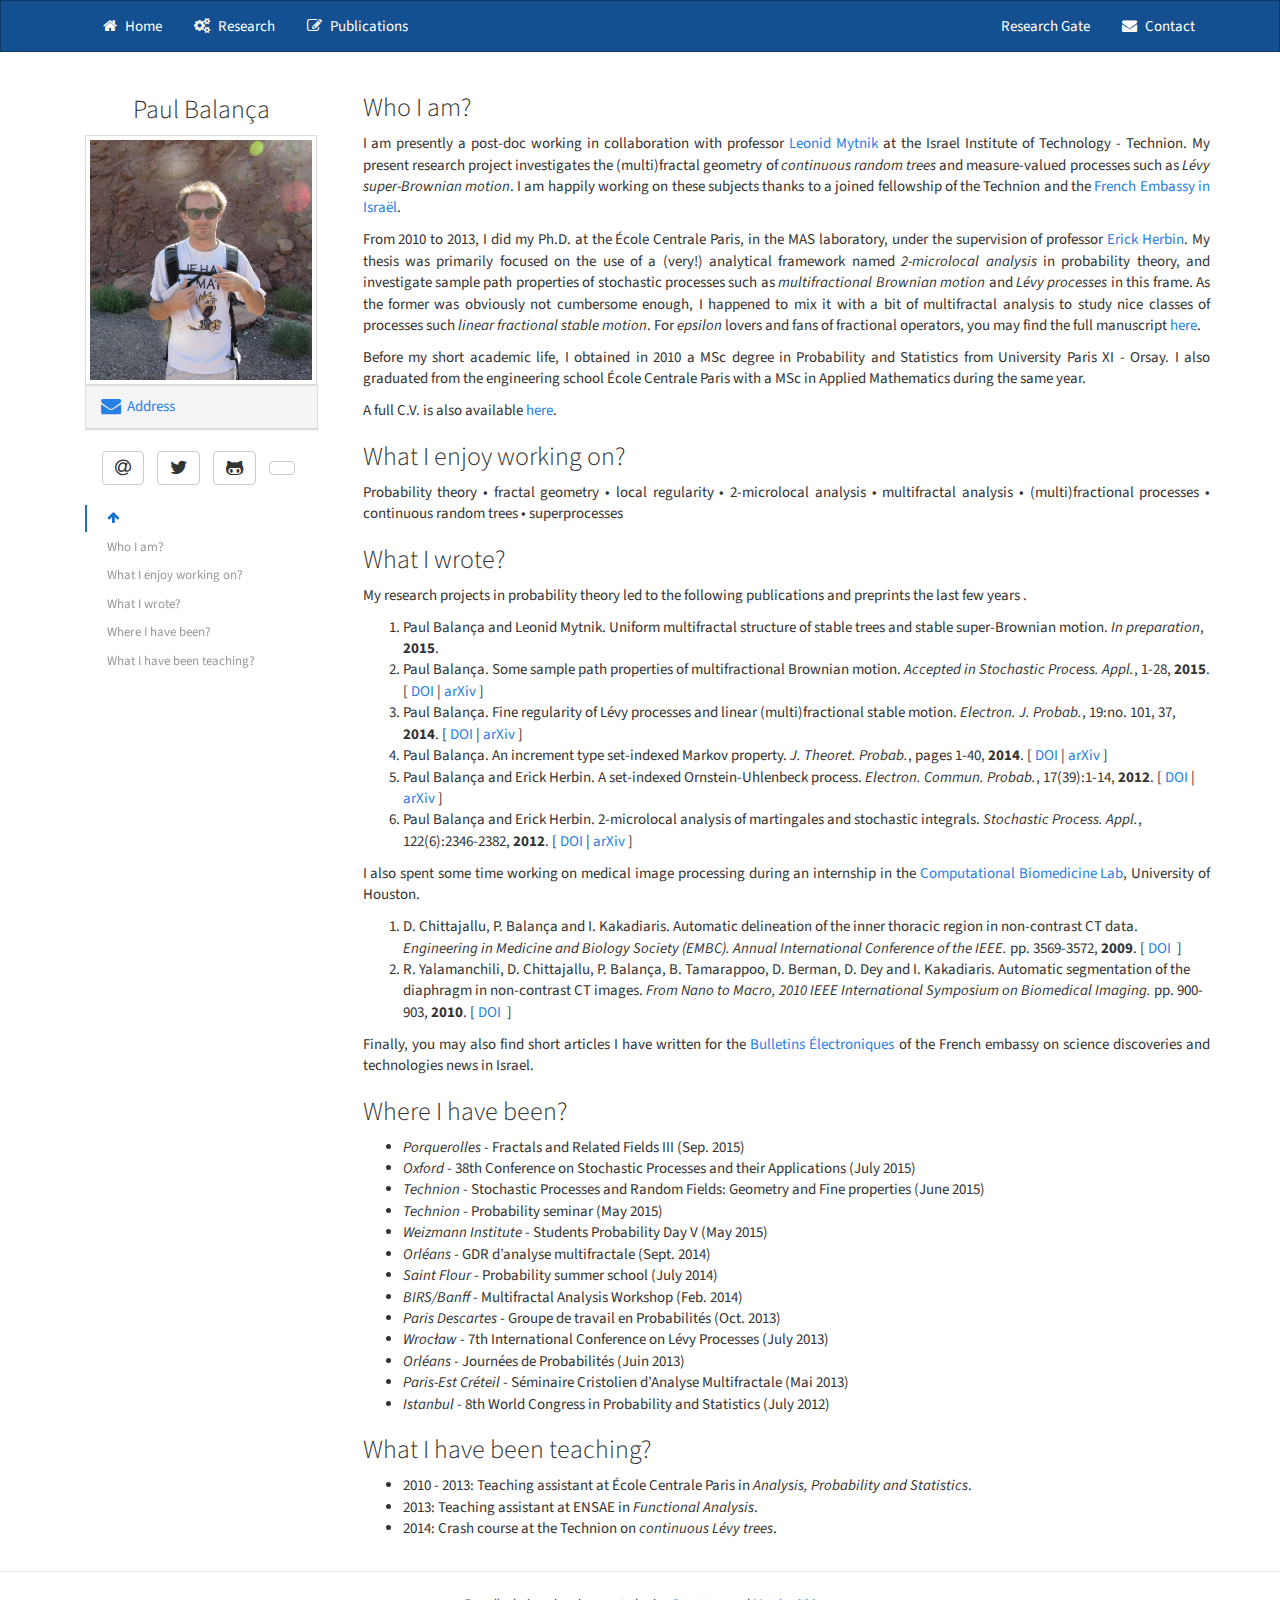
==== commit 2609f6fd: "Update sidebar." ====
--- a/index.html
+++ b/index.html
@@ -29,7 +29,6 @@
   </head>
   
   <body>
-    
     <div id="anchor-top"></div>
     <nav class="navbar navbar-inverse">
       <div class="container">
@@ -45,7 +44,8 @@
         <div class="collapse navbar-collapse" id="bs-example-navbar-collapse-1">
           <ul class="nav navbar-nav">
             <li><a href="" name="home"><i class="fa fa-home fa-fw"></i>&nbsp; Home<span class="sr-only">(current)</span></a></li>
-            <li><a href="research/" name="research"><i class="fa fa-university fa-fw"></i>&nbsp; Research<span class="sr-only">(current)</span></a></li>
+            <li><a href="research/" name="research"><i class="fa fa-cogs fa-fw"></i>&nbsp; Research<span class="sr-only">(current)</span></a></li>
+            <li><a href="publications/" name="publications"><i class="fa fa-pencil-square-o fa-fw"></i>&nbsp; Publications<span class="sr-only">(current)</span></a></li>
           </ul>
           <ul class="nav navbar-nav navbar-right">
             <li><a href="https://www.researchgate.net/profile/Paul_Balanca" target="_blank"><i class="ai ai-researchgate fa-fw"></i>&nbsp; Research Gate</a></li>
@@ -58,9 +58,60 @@
     <div class="container">
       <div class="row">
         
-        <div class="col-md-10">
-        
-<div class="row">
+        <div class="hidden-xs col-sm-3">
+        <!--<div class="panel panel-default">-->
+        <div class="panel-body">
+            
+          <div style="text-align:center">
+            
+            <h3 style="margin-top:8px;">Paul Balança</h3>
+            <img src="img/pic-reduce.jpg" alt="Morning is evil!" class="img-thumbnail">
+                <div class="panel panel-default" style="text-align:left">
+              <div class="panel-heading">
+                <a data-toggle="collapse" data-parent="#publication" href="#address"><i class="fa fa-envelope fa-lg"></i> &nbsp;Address</a>
+              </div>
+              <div id="address" class="panel-collapse collapse">
+                <div class="panel-body">
+                  <small>
+                  Paul Balança<br>
+                  Post-doc<br>
+                  IEM Faculty, Technion<br>
+                  32000 Haifa, Israël</small>
+                </div>
+              </div>
+            </div>
+            <div id="contact-list" class="text-center">
+              <ul class="list-unstyled list-inline nopadding">
+                <li class="nopadding"><a class="btn-ct btn-ct-default btn-small" href="mailto:paul.balanca@gmail.com"><i class="fa fa-at fa-lg"></i></a></li>
+                <li class="nopadding"><a class="btn-ct btn-ct-default btn-sm" href="https://twitter.com/PaulBalanca"><i class="fa fa-twitter fa-lg"></i></a></li>
+                <li class="nopadding"><a class="btn-ct btn-ct-default btn-sm" href="https://github.com/balancap"><i class="fa fa-github-alt fa-lg"></i></a></li>
+                <!--<li class="nopadding"><a class="btn-ct btn-ct-default btn-sm" href="https://linkedin.com/in/paulbalanca"><i class="fa fa-linkedin"></i></a></li>-->
+                <li class="nopadding"><a class="btn-ct btn-ct-default btn-sm" href="https://www.researchgate.net/profile/Paul_Balanca"><i class="ai ai-researchgate fa-lg"></i></a></li>
+                <!-- <li><a class="btn-ct btn-ct-default btn-md" href="#"><i class="fa fa-rss fa-lg"></i></a></li> -->
+              </ul>
+            </div>
+        
+         </div>
+        
+          <nav class="bs-docs-sidebar hidden-print hidden-xs hidden-sm affix" style="padding-top:-20px;margin-top:10px">
+            <ul id="sidebar" class="nav nav-stacked fixed">
+              <li><a data-scroll href="#anchor-top"><i class="fa fa-arrow-up"></i></a></li>
+              <li><a data-scroll href="#who">Who I am?</a></li>
+              <li><a data-scroll href="#research">What I enjoy working on?</a></li>
+              <li><a data-scroll href="#articles">What I wrote?</a></li>
+              <li><a data-scroll href="#conferences">Where I have been?</a></li>
+              <li><a data-scroll href="#teaching">What I have been teaching?</a></li>
+              <!--<li><a data-scroll href="#anchor-bottom"><i class="fa fa-arrow-down"></i></a></li>-->
+            </ul>
+          </nav>
+        
+        </div>
+        <!--</div>-->
+        </div>
+        
+        <div class="col-sm-9">
+        
+<!--<div class="row">
   <div class="col-xs-12 col-sm-12">
     <h2>Paul Balança's research &amp; cie</h2>
   </div>
@@ -86,12 +137,10 @@
         <li><a class="btn-ct btn-ct-default btn-md" href="https://github.com/balancap"><i class="fa fa-github-alt fa-lg"></i></a></li>
         <li><a class="btn-ct btn-ct-default btn-md" href="https://linkedin.com/in/paulbalanca"><i class="fa fa-linkedin fa-lg"></i></a></li>
         <li><a class="btn-ct btn-ct-default btn-md" href="https://www.researchgate.net/profile/Paul_Balanca"><i class="ai ai-researchgate fa-lg"></i></a></li>
-        <!-- <li><a class="btn-ct btn-ct-default btn-md" href="#"><i class="fa fa-rss fa-lg"></i></a></li> -->
       </ul>
     </div>
-    <!-- <i class="ai ai-google-scholar-square fa-3x"></i> -->
-  </div>
-</div>
+  </div>
+</div>-->
 
 <h3 id="who">Who I am?</h3>
 <p class="text-justify">
@@ -132,6 +181,9 @@
 
 <h3 id="conferences">Where I have been?</h3>
 <ul>
+  <li><em>Porquerolles</em> - Fractals and Related Fields III (Sep. 2015)</li>
+  <li><em>Oxford</em> - 38th Conference on Stochastic Processes and their Applications (July 2015)</li>
+  <li><em>Technion</em> - Stochastic Processes and Random Fields: Geometry and Fine properties (June 2015)</li>
   <li><em>Technion</em> - Probability seminar (May 2015)</li>
   <li><em>Weizmann Institute</em> - Students Probability Day V (May 2015)</li>
   <li><em>Orléans</em> - GDR d’analyse multifractale (Sept. 2014)</li>
@@ -153,22 +205,11 @@
 
         </div>
         
-        <div class="col-md-2">
-          <nav class="bs-docs-sidebar hidden-print hidden-xs hidden-sm affix">
-            <ul id="sidebar" class="nav nav-stacked fixed">
-              <li><a data-scroll href="#anchor-top"><i class="fa fa-arrow-up"></i></a></li>
-              <li><a data-scroll href="#who">Who I am?</a></li>
-              <li><a data-scroll href="#research">What I enjoy working on?</a></li>
-              <li><a data-scroll href="#articles">What I wrote?</a></li>
-              <li><a data-scroll href="#conferences">Where I have been?</a></li>
-              <li><a data-scroll href="#teaching">What I have been teaching?</a></li>
-              <!--<li><a data-scroll href="#anchor-bottom"><i class="fa fa-arrow-down"></i></a></li>-->
-            </ul>
-          </nav>
-        </div>
-        
       </div>
     </div>
+    
+    <hr>
+    <p style="text-align:center;"><small>Proudly designed and generated using <a href="http://getbootstrap.com/">Bootstrap</a> and <a href="http://www.metalsmith.io/">Metalsmith</a>!</small></p>
     <div id="anchor-bottom"></div>
     
     <!-- jQuery (necessary for Bootstrap's JavaScript plugins) -->
@@ -187,4 +228,4 @@
     <script src="js/smooth-scroll.min.js"></script>
     <script>smoothScroll.init();</script>
   </body>
-  </html>
+</html>
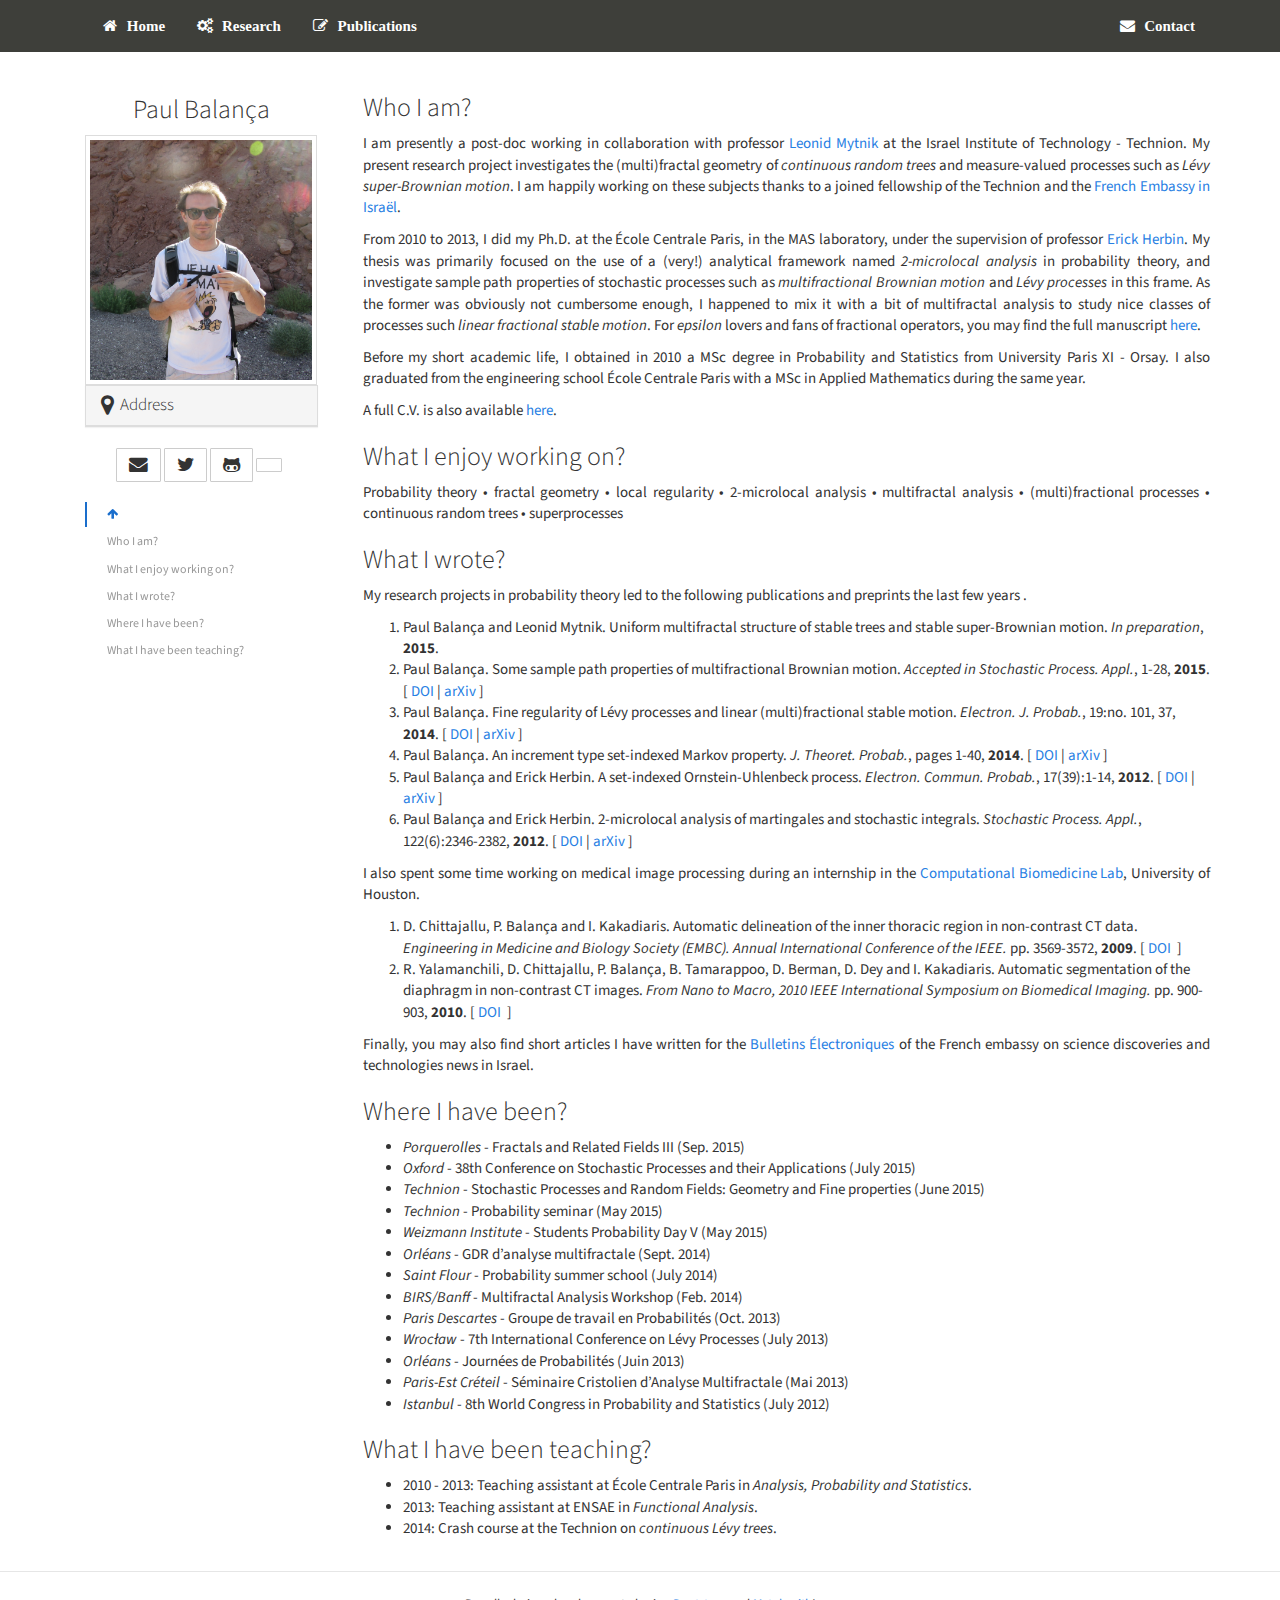
==== commit 5209e1df: "Update sidebar style." ====
--- a/index.html
+++ b/index.html
@@ -30,7 +30,7 @@
   
   <body>
     <div id="anchor-top"></div>
-    <nav class="navbar navbar-inverse">
+    <nav class="navbar navbar-default">
       <div class="container">
         <div class="navbar-header">
           <button type="button" class="navbar-toggle collapsed" data-toggle="collapse" data-target="#bs-example-navbar-collapse-1">
@@ -48,7 +48,7 @@
             <li><a href="publications/" name="publications"><i class="fa fa-pencil-square-o fa-fw"></i>&nbsp; Publications<span class="sr-only">(current)</span></a></li>
           </ul>
           <ul class="nav navbar-nav navbar-right">
-            <li><a href="https://www.researchgate.net/profile/Paul_Balanca" target="_blank"><i class="ai ai-researchgate fa-fw"></i>&nbsp; Research Gate</a></li>
+            <!--<li><a href="https://www.researchgate.net/profile/Paul_Balanca" target="_blank"><i class="ai ai-researchgate fa-fw"></i>&nbsp; Research Gate</a></li>-->
             <li><a href="mailto:paul.balanca@gmail.com"><i class="fa fa-envelope fa-fw"></i>&nbsp; Contact</a></li>
           </ul>
         </div>
@@ -68,7 +68,7 @@
             <img src="img/pic-reduce.jpg" alt="Morning is evil!" class="img-thumbnail">
                 <div class="panel panel-default" style="text-align:left">
               <div class="panel-heading">
-                <a data-toggle="collapse" data-parent="#publication" href="#address"><i class="fa fa-envelope fa-lg"></i> &nbsp;Address</a>
+                <h4 class="panel-title"><i class="fa fa-map-marker fa-lg"></i> &nbsp;<a data-toggle="collapse" data-parent="#publication" href="#address">Address</a></h4>
               </div>
               <div id="address" class="panel-collapse collapse">
                 <div class="panel-body">
@@ -82,7 +82,7 @@
             </div>
             <div id="contact-list" class="text-center">
               <ul class="list-unstyled list-inline nopadding">
-                <li class="nopadding"><a class="btn-ct btn-ct-default btn-small" href="mailto:paul.balanca@gmail.com"><i class="fa fa-at fa-lg"></i></a></li>
+                <li class="nopadding"><a class="btn-ct btn-ct-default btn-small" href="mailto:paul.balanca@gmail.com"><i class="fa fa-envelope fa-lg"></i></a></li>
                 <li class="nopadding"><a class="btn-ct btn-ct-default btn-sm" href="https://twitter.com/PaulBalanca"><i class="fa fa-twitter fa-lg"></i></a></li>
                 <li class="nopadding"><a class="btn-ct btn-ct-default btn-sm" href="https://github.com/balancap"><i class="fa fa-github-alt fa-lg"></i></a></li>
                 <!--<li class="nopadding"><a class="btn-ct btn-ct-default btn-sm" href="https://linkedin.com/in/paulbalanca"><i class="fa fa-linkedin"></i></a></li>-->
--- a/css/style.css
+++ b/css/style.css
@@ -2,6 +2,10 @@
 
 .fixed {
     position: fixed;
+}
+.nopadding {
+   padding-left: 0 !important;
+   padding-right: 0 !important;
 }
 
 /* sidebar */
@@ -16,7 +20,8 @@
     color: #999;
     border-left: 2px solid transparent;
     padding: 4px 20px;
-    font-size: 13px;
+    /*font-family: Oswald;*/
+    font-size: 12px;
     font-weight: 400;
 }
 
@@ -41,7 +46,7 @@
 .bs-docs-sidebar .nav>.active>a,
 .bs-docs-sidebar .nav>.active:hover>a,
 .bs-docs-sidebar .nav>.active:focus>a {
-    font-weight: 700;
+    font-weight: 500;
 }
 /* nested active links */
 .bs-docs-sidebar .nav .nav>.active>a,
@@ -76,6 +81,9 @@
     color: #1D87BD;
 }
 #contact-list li:hover .fa-envelope {
+    color: #b72020;
+}
+#contact-list li:hover .fa-at {
     color: #b72020;
 }
 #contact-list li:hover .ai-researchgate {
@@ -116,7 +124,7 @@
           user-select: none;
   background-image: none;
   border: 1px solid transparent;
-  border-radius: 4px;
+  border-radius: 1px;
 }
 .btn-ct:focus,
 .btn-ct:active:focus,
@@ -196,3 +204,10 @@
   color: #fff;
   background-color: #333;
 }
+
+.navbar-default {
+  font-family: Oswald;
+  font-weight: 550;
+  font-size: 15px
+ }
+ 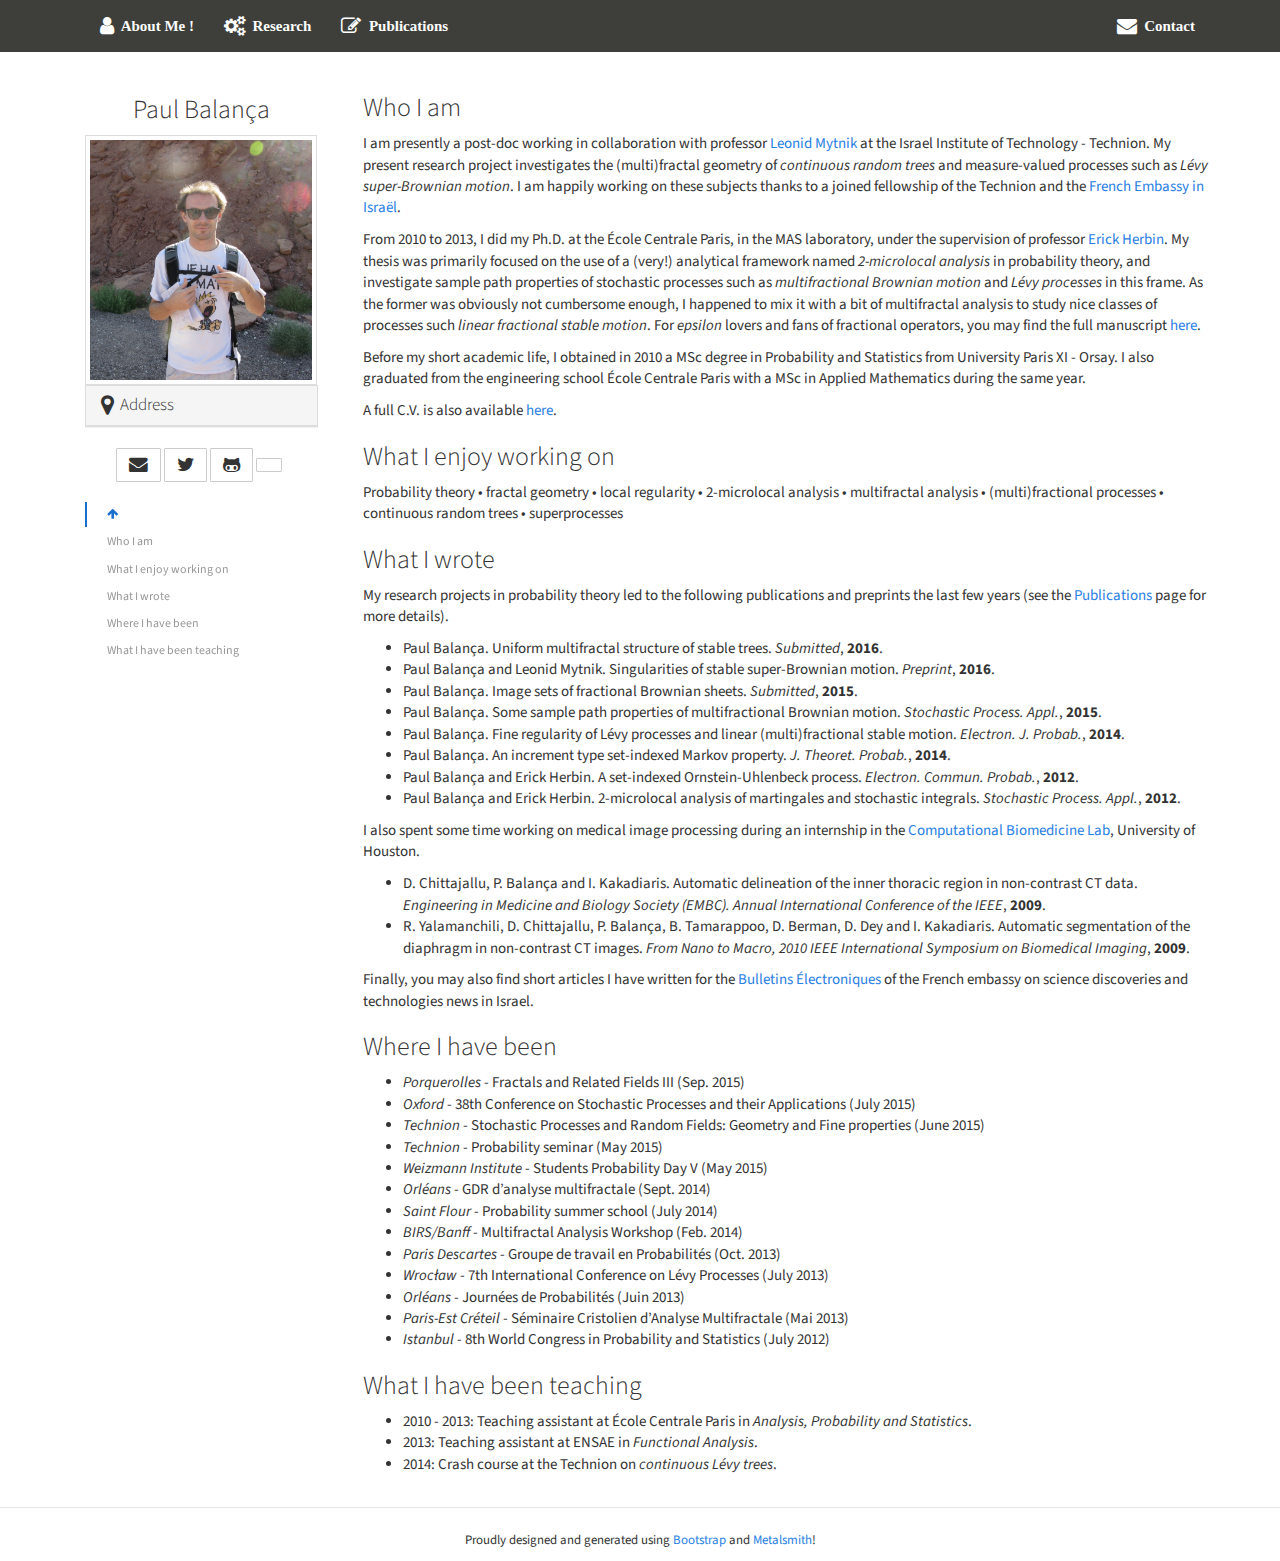
==== commit 38ea25d1: "Markdown rewriting of the pages." ====
--- a/index.html
+++ b/index.html
@@ -43,13 +43,13 @@
         </div>
         <div class="collapse navbar-collapse" id="bs-example-navbar-collapse-1">
           <ul class="nav navbar-nav">
-            <li><a href="" name="home"><i class="fa fa-home fa-fw"></i>&nbsp; Home<span class="sr-only">(current)</span></a></li>
-            <li><a href="research/" name="research"><i class="fa fa-cogs fa-fw"></i>&nbsp; Research<span class="sr-only">(current)</span></a></li>
-            <li><a href="publications/" name="publications"><i class="fa fa-pencil-square-o fa-fw"></i>&nbsp; Publications<span class="sr-only">(current)</span></a></li>
+            <li><a href="" name="home"><i class="fa fa-user fa-lg"></i>&nbsp; About Me !<span class="sr-only">(current)</span></a></li>
+            <li><a href="research/" name="research"><i class="fa fa-cogs fa-lg"></i>&nbsp; Research<span class="sr-only">(current)</span></a></li>
+            <li><a href="publications/" name="publications"><i class="fa fa-pencil-square-o fa-lg"></i>&nbsp; Publications<span class="sr-only">(current)</span></a></li>
           </ul>
           <ul class="nav navbar-nav navbar-right">
             <!--<li><a href="https://www.researchgate.net/profile/Paul_Balanca" target="_blank"><i class="ai ai-researchgate fa-fw"></i>&nbsp; Research Gate</a></li>-->
-            <li><a href="mailto:paul.balanca@gmail.com"><i class="fa fa-envelope fa-fw"></i>&nbsp; Contact</a></li>
+            <li><a href="mailto:paul.balanca@gmail.com"><i class="fa fa-envelope fa-lg"></i>&nbsp; Contact</a></li>
           </ul>
         </div>
       </div>
@@ -58,7 +58,7 @@
     <div class="container">
       <div class="row">
         
-        <div class="hidden-xs col-sm-3">
+        <div class="col-sm-3">
         <!--<div class="panel panel-default">-->
         <div class="panel-body">
             
@@ -96,11 +96,11 @@
           <nav class="bs-docs-sidebar hidden-print hidden-xs hidden-sm affix" style="padding-top:-20px;margin-top:10px">
             <ul id="sidebar" class="nav nav-stacked fixed">
               <li><a data-scroll href="#anchor-top"><i class="fa fa-arrow-up"></i></a></li>
-              <li><a data-scroll href="#who">Who I am?</a></li>
-              <li><a data-scroll href="#research">What I enjoy working on?</a></li>
-              <li><a data-scroll href="#articles">What I wrote?</a></li>
-              <li><a data-scroll href="#conferences">Where I have been?</a></li>
-              <li><a data-scroll href="#teaching">What I have been teaching?</a></li>
+              <li><a data-scroll href="#who-i-am">Who I am</a></li>
+              <li><a data-scroll href="#what-i-enjoy-working-on">What I enjoy working on</a></li>
+              <li><a data-scroll href="#what-i-wrote">What I wrote</a></li>
+              <li><a data-scroll href="#where-i-have-been">Where I have been</a></li>
+              <li><a data-scroll href="#what-i-have-been-teaching">What I have been teaching</a></li>
               <!--<li><a data-scroll href="#anchor-bottom"><i class="fa fa-arrow-down"></i></a></li>-->
             </ul>
           </nav>
@@ -110,97 +110,53 @@
         </div>
         
         <div class="col-sm-9">
-        
-<!--<div class="row">
-  <div class="col-xs-12 col-sm-12">
-    <h2>Paul Balança's research &amp; cie</h2>
-  </div>
-  <div class="col-xs-12 col-sm-4">
-    <img src="img/pic-reduce.jpg" alt="Morning is evil!" class="img-thumbnail">
-  </div>
-  <div class="col-xs-12 col-sm-1">
-  </div>
-  <div class="col-xs-12 col-sm-6">
-    <h4>Address:</h4>
-    <p>Paul Balança <br>
-      Post-doc <br>
-      Faculty of Industrial Engineering and Management <br>
-      Technion - Israël Institute of Technology<br>
-      32000 Haifa <br>
-      Israël
-    </p>
-    <h4>Contact:</h4>
-    <div id="contact-list" class="text-left">
-      <ul class="list-unstyled list-inline">
-        <li><a class="btn-ct btn-ct-default btn-md" href="mailto:paul.balanca@gmail.com"><i class="fa fa-envelope fa-lg"></i></a></li>
-        <li><a class="btn-ct btn-ct-default btn-md" href="https://twitter.com/PaulBalanca"><i class="fa fa-twitter fa-lg"></i></a></li>
-        <li><a class="btn-ct btn-ct-default btn-md" href="https://github.com/balancap"><i class="fa fa-github-alt fa-lg"></i></a></li>
-        <li><a class="btn-ct btn-ct-default btn-md" href="https://linkedin.com/in/paulbalanca"><i class="fa fa-linkedin fa-lg"></i></a></li>
-        <li><a class="btn-ct btn-ct-default btn-md" href="https://www.researchgate.net/profile/Paul_Balanca"><i class="ai ai-researchgate fa-lg"></i></a></li>
-      </ul>
-    </div>
-  </div>
-</div>-->
-
-<h3 id="who">Who I am?</h3>
-<p class="text-justify">
-  I am presently a post-doc working in collaboration with professor <a href="http://iew3.technion.ac.il/Home/Users/leonid.phtml" target="_blank">Leonid Mytnik</a> at the Israel Institute of Technology - Technion. My present research project investigates the (multi)fractal geometry of <em>continuous random trees</em> and measure-valued processes such as <em>Lévy super-Brownian motion</em>. I am happily working on these subjects thanks to a joined fellowship of the Technion and the <a href="http://institutfrancais-israel.com/">French Embassy in Israël</a>.
-</p>
-<p class="text-justify">
-  From 2010 to 2013, I did my Ph.D. at the École Centrale Paris, in the MAS laboratory, under the supervision of professor <a href="http://erick.perso.math.cnrs.fr/" target="_blank">Erick Herbin</a>. My thesis was primarily focused on the use of a (very!) analytical framework named <em>2-microlocal analysis</em> in probability theory, and investigate sample path properties of stochastic processes such as <em>multifractional Brownian motion</em> and <em>Lévy processes</em> in this frame. As the former was obviously not cumbersome enough, I happened to mix it with a bit of multifractal analysis to study nice classes of processes such <em>linear fractional stable motion</em>. For <em>epsilon</em> lovers and fans of fractional operators, you may find the full manuscript <a href="https://tel.archives-ouvertes.fr/tel-00958290/" target="_blank">here</a>.
-</p>
-<p class="text-justify">
-  Before my short academic life, I obtained in 2010 a MSc degree in Probability and Statistics from University Paris XI - Orsay. I also graduated from the engineering school École Centrale Paris with a MSc in Applied Mathematics during the same year.
-</p>
-<p class="text-justify">
-  A full C.V. is also available <a href="files/cv_research.pdf" target="_blank">here</a>.
-</p>
-
-
-<h3 id="research">What I enjoy working on?</h3>
-<p class="text-justify">
-  Probability theory • fractal geometry • local regularity • 2-microlocal analysis • multifractal analysis • (multi)fractional processes • continuous random trees • superprocesses
-</p>
-<h3 id="articles">What I wrote?</h3>
-<p>My research projects in probability theory led to the following publications and preprints the last few years .</p>
-<ol>
-  <li>Paul Balan&ccedil;a and Leonid Mytnik. Uniform multifractal structure of stable trees and stable super-Brownian motion. <em>In preparation</em>, <strong>2015</strong>.</li>
-  <li>Paul Balan&ccedil;a. Some sample path properties of multifractional Brownian motion. <em>Accepted in Stochastic Process. Appl.</em>, 1-28, <strong>2015</strong>. [&nbsp;<a href="http://dx.doi.org/10.1016/j.spa.2015.05.008" target="_blank">DOI</a>&nbsp;| <a href="http://arxiv.org/abs/1408.0317" target="_blank">arXiv</a>&nbsp;]</li>
-  <li>Paul Balan&ccedil;a. Fine regularity of L&eacute;vy processes and linear (multi)fractional stable motion. <em>Electron. J. Probab.</em>, 19:no. 101, 37, <strong>2014</strong>. [&nbsp;<a href="http://dx.doi.org/10.1214/EJP.v19-3393" target="_blank">DOI</a>&nbsp;| <a href="http://arxiv.org/abs/1302.3140" target="_blank">arXiv</a>&nbsp;]</li>
-  <li>Paul Balan&ccedil;a. An increment type set-indexed Markov property. <em>J. Theoret. Probab.</em>, pages 1-40, <strong>2014</strong>. [&nbsp;<a href="http://dx.doi.org/10.1007/s10959-014-0555-y" target="_blank">DOI</a>&nbsp;| <a href="http://arxiv.org/abs/1207.6568" target="_blank">arXiv</a>&nbsp;]</li>
-  <li>Paul Balan&ccedil;a and Erick Herbin. A set-indexed Ornstein-Uhlenbeck process. <em>Electron. Commun. Probab.</em>, 17(39):1-14, <strong>2012</strong>. [&nbsp;<a href="http://dx.doi.org/10.1214/ECP.v17-1903" target="_blank">DOI</a>&nbsp;| <a href="http://arxiv.org/abs/1203.5524" target="_blank">arXiv</a>&nbsp;]</li>
-  <li>Paul Balan&ccedil;a and Erick Herbin. 2-microlocal analysis of martingales and stochastic integrals. <em>Stochastic Process. Appl.</em>, 122(6):2346-2382, <strong>2012</strong>. [&nbsp;<a href="http://dx.doi.org/10.1016/j.spa.2012.03.011" target="_blank">DOI</a>&nbsp;| <a href="http://arxiv.org/abs/1107.6016" target="_blank">arXiv</a>&nbsp;]</li>
-</ol>
-<p class="text-justify">I also spent some time working on medical image processing during an internship in the <a href="http://cbl.uh.edu/" target="_blank">Computational Biomedicine Lab</a>, University of Houston.</p>
-<ol>
-  <li>D. Chittajallu, P. Balança and I. Kakadiaris. Automatic delineation of the inner thoracic region in non-contrast CT data. <em>Engineering in Medicine and Biology Society (EMBC). Annual International Conference of the IEEE.</em> pp. 3569-3572, <strong>2009</strong>. [&nbsp;<a href="http://dx.doi.org/10.1109/IEMBS.2009.5332585" target="_blank">DOI</a> &nbsp;]</li>
-  <li>R. Yalamanchili, D. Chittajallu, P. Balança, B. Tamarappoo, D. Berman, D. Dey and I. Kakadiaris. Automatic segmentation of the diaphragm in non-contrast CT images. <em>From Nano to Macro, 2010 IEEE International Symposium on Biomedical Imaging.</em> pp. 900-903, <strong>2010</strong>. [&nbsp;<a href="http://dx.doi.org/10.1109/ISBI.2010.5490132" target="_blank">DOI</a> &nbsp;]</li>
-</ol>
-
-<p class="text-justify">Finally, you may also find short articles I have written for the <a href="http://www.bulletins-electroniques.com/accueil/be_israel.php" target="_blank">Bulletins Électroniques</a> of the French embassy on science discoveries and technologies news in Israel.</p>
-
-<h3 id="conferences">Where I have been?</h3>
+        <!--<p>Test: </p>-->
+        <h3 id="who-i-am">Who I am</h3>
+<p>I am presently a post-doc working in collaboration with professor <a href="http://iew3.technion.ac.il/Home/Users/leonid.phtml">Leonid Mytnik</a> at the Israel Institute of Technology - Technion. My present research project investigates the (multi)fractal geometry of <em>continuous random trees</em> and measure-valued processes such as <em>Lévy super-Brownian motion</em>. I am happily working on these subjects thanks to a joined fellowship of the Technion and the <a href="http://institutfrancais-israel.com">French Embassy in Israël</a>.</p>
+<p>From 2010 to 2013, I did my Ph.D. at the École Centrale Paris, in the MAS laboratory, under the supervision of professor <a href="http://erick.perso.math.cnrs.fr">Erick Herbin</a>. My thesis was primarily focused on the use of a (very!) analytical framework named <em>2-microlocal analysis</em> in probability theory, and investigate sample path properties of stochastic processes such as <em>multifractional Brownian motion</em> and <em>Lévy processes</em> in this frame. As the former was obviously not cumbersome enough, I happened to mix it with a bit of multifractal analysis to study nice classes of processes such <em>linear fractional stable motion</em>. For <em>epsilon</em> lovers and fans of fractional operators, you may find the full manuscript <a href="https://tel.archives-ouvertes.fr/tel-00958290/">here</a>.</p>
+<p>Before my short academic life, I obtained in 2010 a MSc degree in Probability and Statistics from University Paris XI - Orsay. I also graduated from the engineering school École Centrale Paris with a MSc in Applied Mathematics during the same year.</p>
+<p>A full C.V. is also available <a href="files/cv_research.pdf">here</a>.</p>
+<h3 id="what-i-enjoy-working-on">What I enjoy working on</h3>
+<p>Probability theory • fractal geometry • local regularity • 2-microlocal analysis • multifractal analysis • (multi)fractional processes • continuous random trees • superprocesses</p>
+<h3 id="what-i-wrote">What I wrote</h3>
+<p>My research projects in probability theory led to the following publications and preprints the last few years (see the <a href="publications/">Publications</a> page for more details).</p>
 <ul>
-  <li><em>Porquerolles</em> - Fractals and Related Fields III (Sep. 2015)</li>
-  <li><em>Oxford</em> - 38th Conference on Stochastic Processes and their Applications (July 2015)</li>
-  <li><em>Technion</em> - Stochastic Processes and Random Fields: Geometry and Fine properties (June 2015)</li>
-  <li><em>Technion</em> - Probability seminar (May 2015)</li>
-  <li><em>Weizmann Institute</em> - Students Probability Day V (May 2015)</li>
-  <li><em>Orléans</em> - GDR d’analyse multifractale (Sept. 2014)</li>
-  <li><em>Saint Flour</em> - Probability summer school (July 2014)</li>
-  <li><em>BIRS/Banff</em> - Multifractal Analysis Workshop (Feb. 2014)</li>
-  <li><em>Paris Descartes</em> - Groupe de travail en Probabilités (Oct. 2013)</li>
-  <li><em>Wrocław</em> - 7th International Conference on Lévy Processes (July 2013)</li>
-  <li><em>Orléans</em> - Journées de Probabilités (Juin 2013)</li>
-  <li><em>Paris-Est Créteil</em> - Séminaire Cristolien d’Analyse Multifractale (Mai 2013)</li>
-  <li><em>Istanbul</em> - 8th World Congress in Probability and Statistics (July 2012)</li>
+<li>Paul Balança. Uniform multifractal structure of stable trees. <em>Submitted</em>, <strong>2016</strong>.</li>
+<li>Paul Balança and Leonid Mytnik. Singularities of stable super-Brownian motion. <em>Preprint</em>, <strong>2016</strong>.</li>
+<li>Paul Balança. Image sets of fractional Brownian sheets. <em>Submitted</em>, <strong>2015</strong>.</li>
+<li>Paul Balança. Some sample path properties of multifractional Brownian motion. <em>Stochastic Process. Appl.</em>, <strong>2015</strong>.</li>
+<li>Paul Balança. Fine regularity of Lévy processes and linear (multi)fractional stable motion. <em>Electron. J. Probab.</em>, <strong>2014</strong>.</li>
+<li>Paul Balança. An increment type set-indexed Markov property. <em>J. Theoret. Probab.</em>, <strong>2014</strong>.</li>
+<li>Paul Balança and Erick Herbin. A set-indexed Ornstein-Uhlenbeck process. <em>Electron. Commun. Probab.</em>, <strong>2012</strong>.</li>
+<li>Paul Balança and Erick Herbin. 2-microlocal analysis of martingales and stochastic integrals. <em>Stochastic Process. Appl.</em>, <strong>2012</strong>.</li>
 </ul>
-
-<h3 id="teaching">What I have been teaching?</h3>
+<p>I also spent some time working on medical image processing during an internship in the <a href="http://cbl.uh.edu">Computational Biomedicine Lab</a>, University of Houston.</p>
 <ul>
-  <li>2010 - 2013: Teaching assistant at École Centrale Paris in <em>Analysis, Probability and Statistics</em>.</li>
-  <li>2013: Teaching assistant at ENSAE in <em>Functional Analysis</em>.</li>
-  <li>2014: Crash course at the Technion on <em>continuous Lévy trees</em>.</li>
+<li>D. Chittajallu, P. Balança and I. Kakadiaris. Automatic delineation of the inner thoracic region in non-contrast CT data. <em>Engineering in Medicine and Biology Society (EMBC). Annual International Conference of the IEEE</em>, <strong>2009</strong>.</li>
+<li>R. Yalamanchili, D. Chittajallu, P. Balança, B. Tamarappoo, D. Berman, D. Dey and I. Kakadiaris. Automatic segmentation of the diaphragm in non-contrast CT images. <em>From Nano to Macro, 2010 IEEE International Symposium on Biomedical Imaging</em>, <strong>2009</strong>.</li>
+</ul>
+<p>Finally, you may also find short articles I have written for the <a href="http://www.bulletins-electroniques.com/accueil/be_israel.php">Bulletins Électroniques</a> of the French embassy on science discoveries and technologies news in Israel.</p>
+<h3 id="where-i-have-been">Where I have been</h3>
+<ul>
+<li><em>Porquerolles</em> - Fractals and Related Fields III (Sep. 2015)</li>
+<li><em>Oxford</em> - 38th Conference on Stochastic Processes and their Applications (July 2015)</li>
+<li><em>Technion</em> - Stochastic Processes and Random Fields: Geometry and Fine properties (June 2015)</li>
+<li><em>Technion</em> - Probability seminar (May 2015)</li>
+<li><em>Weizmann Institute</em> - Students Probability Day V (May 2015)</li>
+<li><em>Orléans</em> - GDR d’analyse multifractale (Sept. 2014)</li>
+<li><em>Saint Flour</em> - Probability summer school (July 2014)</li>
+<li><em>BIRS/Banff</em> - Multifractal Analysis Workshop (Feb. 2014)</li>
+<li><em>Paris Descartes</em> - Groupe de travail en Probabilités (Oct. 2013)</li>
+<li><em>Wrocław</em> - 7th International Conference on Lévy Processes (July 2013)</li>
+<li><em>Orléans</em> - Journées de Probabilités (Juin 2013)</li>
+<li><em>Paris-Est Créteil</em> - Séminaire Cristolien d’Analyse Multifractale (Mai 2013)</li>
+<li><em>Istanbul</em> - 8th World Congress in Probability and Statistics (July 2012)</li>
+</ul>
+<h3 id="what-i-have-been-teaching">What I have been teaching</h3>
+<ul>
+<li>2010 - 2013: Teaching assistant at École Centrale Paris in <em>Analysis, Probability and Statistics</em>.</li>
+<li>2013: Teaching assistant at ENSAE in <em>Functional Analysis</em>.</li>
+<li>2014: Crash course at the Technion on <em>continuous Lévy trees</em>.</li>
 </ul>
 
         </div>
